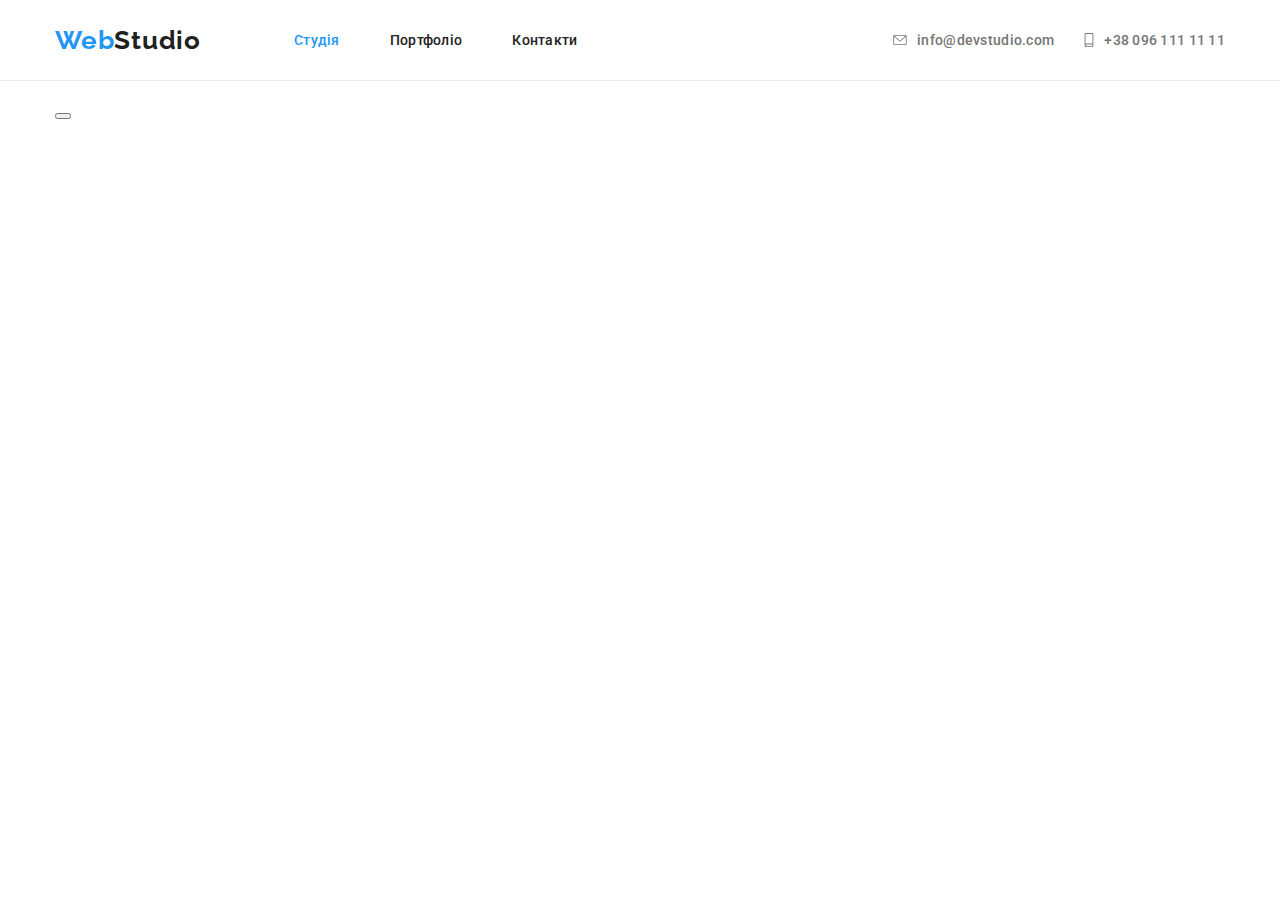
==== index.html @ 8b638453 "add styles for header" ====
<!DOCTYPE html>
<html lang="uk">
  <head>
    <meta charset="UTF-8" />
    <meta http-equiv="X-UA-Compatible" content="IE=edge" />
    <meta name="viewport" content="width=device-width, initial-scale=1.0" />
    <title>WebStudio</title>
    <link rel="preconnect" href="https://fonts.googleapis.com" />
    <link rel="preconnect" href="https://fonts.gstatic.com" crossorigin />
    <link
      href="https://fonts.googleapis.com/css2?family=Raleway:wght@700&family=Roboto:wght@400;500;700;900&display=swap"
      rel="stylesheet"
    />
    <link
      rel="stylesheet"
      href="https://cdn.jsdelivr.net/npm/modern-normalize@1.1.0/modern-normalize.min.css"
    />
    <link rel="stylesheet" href="./css/main.min.css" />
  </head>
  <body>
    <!-- HEADER -->
    <header class="page-header">
      <div class="container page-header-container">
        <nav class="navigation">
          <a href="./index.html" class="logo link">Web<span class="logo-right">Studio</span></a>

          <ul class="menu list">
            <li class="menu-item">
              <a href="./index.html" class="menu-link link current">Студія</a>
            </li>
            <li class="menu-item">
              <a href="./portfolio.html" class="menu-link link">Портфоліо</a>
            </li>
            <li class="menu-item"><a href="#" class="menu-link link">Контакти</a></li>
          </ul>
        </nav>

        <button class="burger-btn">
          <svg class="burger-btn-icon" width="40" height="40">
            <use href="./images/sprite.svg#burger"></use>
          </svg>
        </button>

        <ul class="contact-list list">
          <li class="contact-list-item">
            <a class="contact-list-link link" href="mailto:info@devstudio.com">
              <svg class="contact-list-icon" width="14" height="10">
                <use href="./images/sprite.svg#icon-envelope"></use>
              </svg>
              info@devstudio.com
            </a>
          </li>
          <li class="contact-list-item">
            <a class="contact-list-link link" href="tel:+380961111111">
              <svg class="contact-list-icon" width="10" height="14">
                <use href="./images/sprite.svg#icon-smartphone"></use>
              </svg>
              +38 096 111 11 11
            </a>
          </li>
        </ul>
      </div>

      <!-- MOBILE MENU -->
      <!-- <div class="mobile-menu" data-menu>
        <div class="container">
          <button class="mobile-menu__close-btn" data-menu-close>
            <svg width="40" height="40">
              <use href="./images/sprite.svg#close"></use>
            </svg>
          </button>
          <ul class="mobile-menu-list">
            <li class="mobile-menu-list__item">
              <a class="mobile-menu-list__link" href="./index.html" class="menu-link">Студія</a>
            </li>
            <li class="mobile-menu-list__item">
              <a class="mobile-menu-list__link" href="./portfolio.html" class="menu-link"
                >Портфоліо</a
              >
            </li>
            <li class="mobile-menu-list__item">
              <a class="mobile-menu-list__link" href="#" class="menu-link">Контакти</a>
            </li>
          </ul>
          <ul class="mobile-contact-list">
            <li class="mobile-contact-list__item">
              <a class="mobile-contact-list__link" href="tel:+380961111111">+38 096 111 11 11</a>
            </li>
            <li class="mobile-contact-list__item">
              <a class="mobile-contact-list__link" href="mailto:info@devstudio.com"
                >info@devstudio.com</a
              >
            </li>
          </ul>
          <ul class="mobile-social-list">
            <li class="mobile-social-list__item">
              <a class="mobile-social-list__link" href="#">Instagram</a>
            </li>
            <li class="mobile-social-list__item">
              <a class="mobile-social-list__link" href="#">Twitter</a>
            </li>
            <li class="mobile-social-list__item">
              <a class="mobile-social-list__link" href="#">Facebook</a>
            </li>
            <li class="mobile-social-list__item">
              <a class="mobile-social-list__link" href="#">LinkedIn</a>
            </li>
          </ul>
        </div>
      </div> -->
    </header>

    <!-- HERO -->
    <section>
      <div class="container">
        <h1></h1>
        <button type="button"></button>
      </div>
    </section>

    <script src="./js/mobile-menu.js"></script>
  </body>
</html>
---- css/main.min.css ----
:root{accent-color:#2196f3}body{font-family:"Roboto",sans-serif}.list{list-style:none;padding-left:0;margin-top:0;margin-bottom:0}.link{display:block;text-decoration:none}button{cursor:pointer}.container{padding-left:15px;padding-right:15px}@media screen and (min-width: 480px){.container{width:480px;margin-left:auto;margin-right:auto}}@media screen and (min-width: 768px){.container{width:768px}}@media screen and (min-width: 1200px){.container{width:1200px}}.page-header{padding-top:10px;padding-bottom:10px;border-bottom:1px solid #ececec}@media screen and (min-width: 768px){.page-header{padding-top:0;padding-bottom:0}}.page-header-container{display:flex;align-items:center}@media screen and (min-width: 768px){.navigation{display:flex;align-items:center}}.logo{font-family:"Raleway",sans-serif;font-weight:700;font-size:24px;line-height:1.1666666667;letter-spacing:.03em;color:#2196f3}@media screen and (min-width: 768px){.logo{margin-right:87px}}@media screen and (min-width: 1200px){.logo{font-size:26px;line-height:1.1923076923;margin-right:93px}}.logo-right{color:#212121}.menu{display:none}@media screen and (min-width: 768px){.menu{display:flex}}.menu-item:not(:last-child){margin-right:50px}.menu-link{font-family:"Roboto",sans-serif;font-weight:500;font-size:14px;line-height:1.1428571429;letter-spacing:.02em;color:#212121;display:block;padding-top:32px;padding-bottom:32px}.menu-link:hover,.menu-link:focus{color:#2196f3}.link.current{color:#2196f3}.burger-btn{background-color:rgba(0,0,0,0);border:none;padding:0;margin-left:auto}@media screen and (min-width: 768px){.burger-btn{display:none}}.burger-btn-icon{display:block}.contact-list{display:none}@media screen and (min-width: 768px){.contact-list{display:block;margin-left:auto}}@media screen and (min-width: 1200px){.contact-list{display:flex;align-items:center}}.contact-list-item:not(:last-child){margin-bottom:10px}@media screen and (min-width: 1200px){.contact-list-item:not(:last-child){margin-bottom:0;margin-right:30px}}.contact-list-link{font-family:"Roboto",sans-serif;font-weight:500;font-size:12px;line-height:1.1666666667;letter-spacing:.02em;color:#757575;display:flex;align-items:center}@media screen and (min-width: 1200px){.contact-list-link{font-size:14px;line-height:1.1428571429}}.contact-list-link:hover,.contact-list-link:focus{color:#2196f3}.contact-list-icon{margin-right:8px;fill:#757575}@media screen and (min-width: 1200px){.contact-list-icon{margin-right:10px}}.contact-list-link:hover .contact-list-icon,.contact-list-link:focus .contact-list-icon{fill:#2196f3}/*# sourceMappingURL=main.min.css.map */
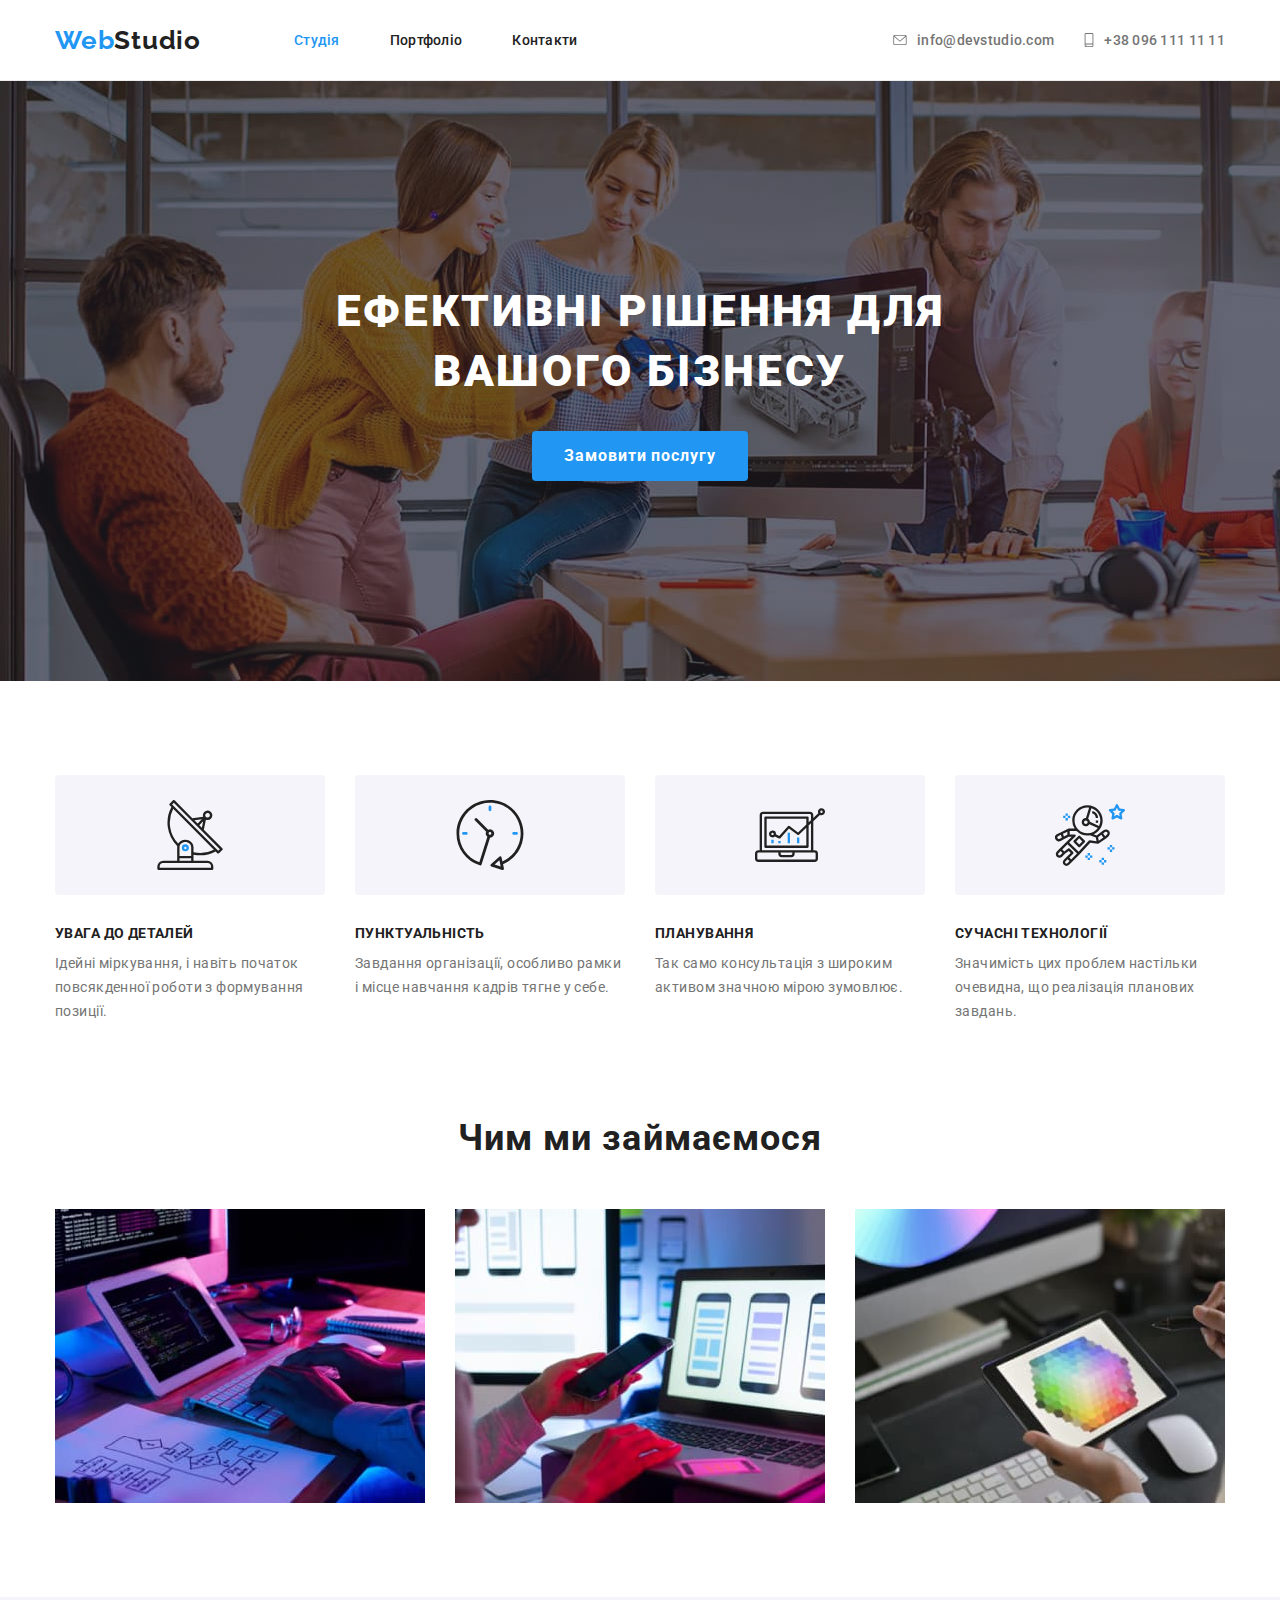
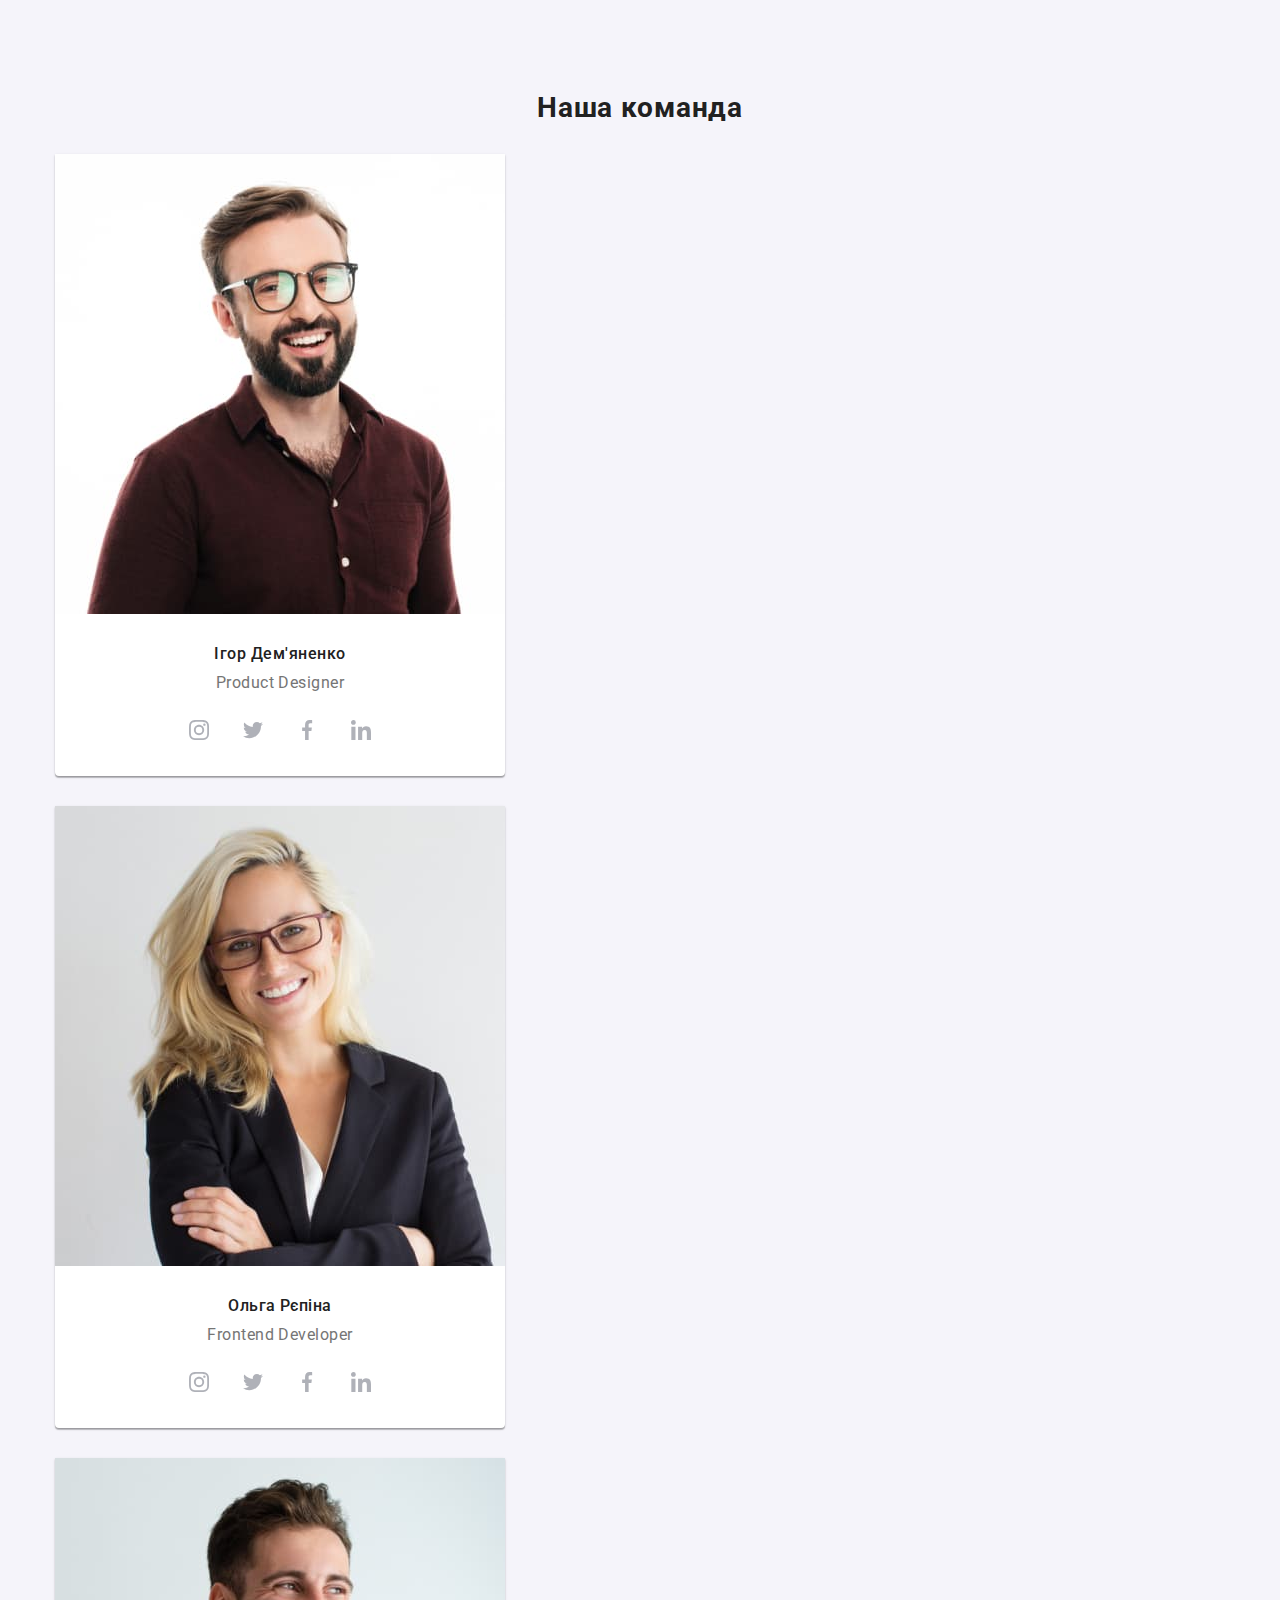
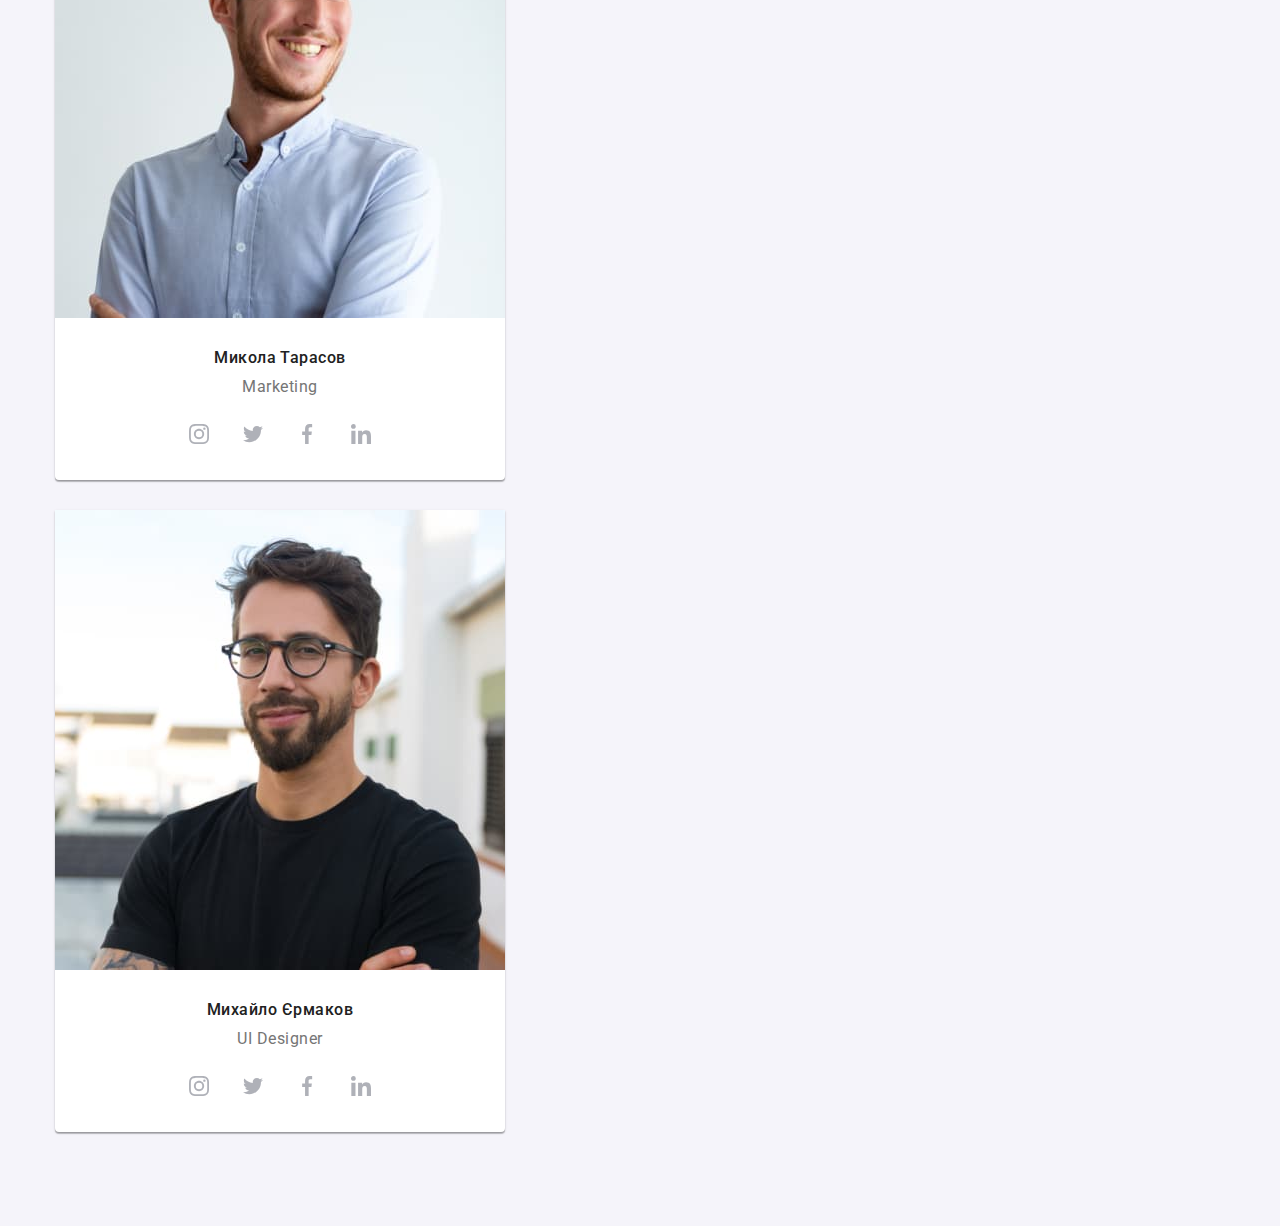
==== commit 540f5275: "add 3 sections" ====
--- a/index.html
+++ b/index.html
@@ -111,10 +111,254 @@
     </header>
 
     <!-- HERO -->
-    <section>
+    <section class="hero">
+      <div class="container hero-container">
+        <h1 class="hero-title">Ефективні рішення для вашого бізнесу</h1>
+        <button type="button" class="hero-button">Замовити послугу</button>
+      </div>
+    </section>
+
+    <!-- FEATURES -->
+    <section class="features section">
       <div class="container">
-        <h1></h1>
-        <button type="button"></button>
+        <h2 hidden>Особливості</h2>
+        <ul class="features-list list">
+          <li class="features-item">
+            <div class="features-pic">
+              <svg class="features-icon" width="70" height="70">
+                <use href="./images/sprite.svg#antenna"></use>
+              </svg>
+            </div>
+            <h3 class="features-list-title">УВАГА ДО ДЕТАЛЕЙ</h3>
+            <p class="features-list-text">
+              Ідейні міркування, і навіть початок повсякденної роботи з формування позиції.
+            </p>
+          </li>
+          <li class="features-item">
+            <div class="features-pic">
+              <svg class="features-icon" width="70" height="70">
+                <use href="./images/sprite.svg#clock"></use>
+              </svg>
+            </div>
+            <h3 class="features-list-title">ПУНКТУАЛЬНІСТЬ</h3>
+            <p class="features-list-text">
+              Завдання організації, особливо рамки і місце навчання кадрів тягне у себе.
+            </p>
+          </li>
+          <li class="features-item">
+            <div class="features-pic">
+              <svg class="features-icon" width="70" height="70">
+                <use href="./images/sprite.svg#diagram"></use>
+              </svg>
+            </div>
+            <h3 class="features-list-title">ПЛАНУВАННЯ</h3>
+            <p class="features-list-text">
+              Так само консультація з широким активом значною мірою зумовлює.
+            </p>
+          </li>
+          <li class="features-item">
+            <div class="features-pic">
+              <svg class="features-icon" width="70" height="70">
+                <use href="./images/sprite.svg#astronaut"></use>
+              </svg>
+            </div>
+            <h3 class="features-list-title">СУЧАСНІ ТЕХНОЛОГІЇ</h3>
+            <p class="features-list-text">
+              Значимість цих проблем настільки очевидна, що реалізація планових завдань.
+            </p>
+          </li>
+        </ul>
+      </div>
+    </section>
+
+    <!-- WORKS -->
+    <section class="works section">
+      <div class="container">
+        <h2 class="works-title">Чим ми займаємося</h2>
+        <ul class="works-list list">
+          <li class="works-item">
+            <img src="./images/works/works-1-desktop.jpg" alt="людина пише код" />
+          </li>
+          <li class="works-item">
+            <img src="./images/works/works-2-desktop.jpg" alt="людина працює з телефоном" />
+          </li>
+          <li class="works-item">
+            <img src="./images/works/works-3-desktop.jpg" alt="людина працює за планшетом" />
+          </li>
+        </ul>
+      </div>
+    </section>
+
+    <!-- TEAM -->
+    <section class="team section">
+      <div class="container">
+        <h2 class="team-title">Наша команда</h2>
+        <ul class="team-list list">
+          <li class="team-item">
+            <img
+              src="./images/team/mobile/worker-1.jpg"
+              alt="член команди Ігор Дем'яненко"
+              class="team-img"
+            />
+            <div class="team-info">
+              <h3 class="team-name">Ігор Дем'яненко</h3>
+              <p class="team-job">Product Designer</p>
+              <ul class="social-list list">
+                <li class="social-item" aria-label="посилання на Instagram">
+                  <a href="#" class="social-link">
+                    <svg class="social-icon" width="20" height="20">
+                      <use href="./images/sprite.svg#instagram"></use>
+                    </svg>
+                  </a>
+                </li>
+                <li class="social-item" aria-label="посилання на Twitter">
+                  <a href="#" class="social-link">
+                    <svg class="social-icon" width="20" height="20">
+                      <use href="./images/sprite.svg#twitter"></use>
+                    </svg>
+                  </a>
+                </li>
+                <li class="social-item" aria-label="посилання на Facebook">
+                  <a href="#" class="social-link">
+                    <svg class="social-icon" width="20" height="20">
+                      <use href="./images/sprite.svg#facebook"></use>
+                    </svg>
+                  </a>
+                </li>
+                <li class="social-item" aria-label="посилання на LinkedIn">
+                  <a href="#" class="social-link">
+                    <svg class="social-icon" width="20" height="20">
+                      <use href="./images/sprite.svg#linkedin"></use>
+                    </svg>
+                  </a>
+                </li>
+              </ul>
+            </div>
+          </li>
+          <li class="team-item">
+            <img
+              src="./images/team/mobile/worker-2.jpg"
+              alt="член команди Ольга Рєпіна"
+              class="team-img"
+            />
+            <div class="team-info">
+              <h3 class="team-name">Ольга Рєпіна</h3>
+              <p class="team-job">Frontend Developer</p>
+              <ul class="social-list list">
+                <li class="social-item" aria-label="посилання на Instagram">
+                  <a href="#" class="social-link">
+                    <svg class="social-icon" width="20" height="20">
+                      <use href="./images/sprite.svg#instagram"></use>
+                    </svg>
+                  </a>
+                </li>
+                <li class="social-item" aria-label="посилання на Twitter">
+                  <a href="#" class="social-link">
+                    <svg class="social-icon" width="20" height="20">
+                      <use href="./images/sprite.svg#twitter"></use>
+                    </svg>
+                  </a>
+                </li>
+                <li class="social-item" aria-label="посилання на Facebook">
+                  <a href="#" class="social-link">
+                    <svg class="social-icon" width="20" height="20">
+                      <use href="./images/sprite.svg#facebook"></use>
+                    </svg>
+                  </a>
+                </li>
+                <li class="social-item" aria-label="посилання на LinkedIn">
+                  <a href="#" class="social-link">
+                    <svg class="social-icon" width="20" height="20">
+                      <use href="./images/sprite.svg#linkedin"></use>
+                    </svg>
+                  </a>
+                </li>
+              </ul>
+            </div>
+          </li>
+          <li class="team-item">
+            <img
+              src="./images/team/mobile/worker-3.jpg"
+              alt="член команди Микола Тарасов"
+              class="team-img"
+            />
+            <div class="team-info">
+              <h3 class="team-name">Микола Тарасов</h3>
+              <p class="team-job">Marketing</p>
+              <ul class="social-list list">
+                <li class="social-item" aria-label="посилання на Instagram">
+                  <a href="#" class="social-link">
+                    <svg class="social-icon" width="20" height="20">
+                      <use href="./images/sprite.svg#instagram"></use>
+                    </svg>
+                  </a>
+                </li>
+                <li class="social-item" aria-label="посилання на Twitter">
+                  <a href="#" class="social-link">
+                    <svg class="social-icon" width="20" height="20">
+                      <use href="./images/sprite.svg#twitter"></use>
+                    </svg>
+                  </a>
+                </li>
+                <li class="social-item" aria-label="посилання на Facebook">
+                  <a href="#" class="social-link">
+                    <svg class="social-icon" width="20" height="20">
+                      <use href="./images/sprite.svg#facebook"></use>
+                    </svg>
+                  </a>
+                </li>
+                <li class="social-item" aria-label="посилання на LinkedIn">
+                  <a href="#" class="social-link">
+                    <svg class="social-icon" width="20" height="20">
+                      <use href="./images/sprite.svg#linkedin"></use>
+                    </svg>
+                  </a>
+                </li>
+              </ul>
+            </div>
+          </li>
+          <li class="team-item">
+            <img
+              src="./images/team/mobile/worker-4.jpg"
+              alt="член команди Михайло Єрмаков"
+              class="team-img"
+            />
+            <div class="team-info">
+              <h3 class="team-name">Михайло Єрмаков</h3>
+              <p class="team-job">UI Designer</p>
+              <ul class="social-list list">
+                <li class="social-item" aria-label="посилання на Instagram">
+                  <a href="#" class="social-link">
+                    <svg class="social-icon" width="20" height="20">
+                      <use href="./images/sprite.svg#instagram"></use>
+                    </svg>
+                  </a>
+                </li>
+                <li class="social-item" aria-label="посилання на Twitter">
+                  <a href="#" class="social-link">
+                    <svg class="social-icon" width="20" height="20">
+                      <use href="./images/sprite.svg#twitter"></use>
+                    </svg>
+                  </a>
+                </li>
+                <li class="social-item" aria-label="посилання на Facebook">
+                  <a href="#" class="social-link">
+                    <svg class="social-icon" width="20" height="20">
+                      <use href="./images/sprite.svg#facebook"></use>
+                    </svg>
+                  </a>
+                </li>
+                <li class="social-item" aria-label="посилання на LinkedIn">
+                  <a href="#" class="social-link">
+                    <svg class="social-icon" width="20" height="20">
+                      <use href="./images/sprite.svg#linkedin"></use>
+                    </svg>
+                  </a>
+                </li>
+              </ul>
+            </div>
+          </li>
+        </ul>
       </div>
     </section>
 
--- a/css/main.min.css
+++ b/css/main.min.css
@@ -1 +1 @@
-:root{accent-color:#2196f3}body{font-family:"Roboto",sans-serif}.list{list-style:none;padding-left:0;margin-top:0;margin-bottom:0}.link{display:block;text-decoration:none}button{cursor:pointer}.container{padding-left:15px;padding-right:15px}@media screen and (min-width: 480px){.container{width:480px;margin-left:auto;margin-right:auto}}@media screen and (min-width: 768px){.container{width:768px}}@media screen and (min-width: 1200px){.container{width:1200px}}.page-header{padding-top:10px;padding-bottom:10px;border-bottom:1px solid #ececec}@media screen and (min-width: 768px){.page-header{padding-top:0;padding-bottom:0}}.page-header-container{display:flex;align-items:center}@media screen and (min-width: 768px){.navigation{display:flex;align-items:center}}.logo{font-family:"Raleway",sans-serif;font-weight:700;font-size:24px;line-height:1.1666666667;letter-spacing:.03em;color:#2196f3}@media screen and (min-width: 768px){.logo{margin-right:87px}}@media screen and (min-width: 1200px){.logo{font-size:26px;line-height:1.1923076923;margin-right:93px}}.logo-right{color:#212121}.menu{display:none}@media screen and (min-width: 768px){.menu{display:flex}}.menu-item:not(:last-child){margin-right:50px}.menu-link{font-family:"Roboto",sans-serif;font-weight:500;font-size:14px;line-height:1.1428571429;letter-spacing:.02em;color:#212121;display:block;padding-top:32px;padding-bottom:32px}.menu-link:hover,.menu-link:focus{color:#2196f3}.link.current{color:#2196f3}.burger-btn{background-color:rgba(0,0,0,0);border:none;padding:0;margin-left:auto}@media screen and (min-width: 768px){.burger-btn{display:none}}.burger-btn-icon{display:block}.contact-list{display:none}@media screen and (min-width: 768px){.contact-list{display:block;margin-left:auto}}@media screen and (min-width: 1200px){.contact-list{display:flex;align-items:center}}.contact-list-item:not(:last-child){margin-bottom:10px}@media screen and (min-width: 1200px){.contact-list-item:not(:last-child){margin-bottom:0;margin-right:30px}}.contact-list-link{font-family:"Roboto",sans-serif;font-weight:500;font-size:12px;line-height:1.1666666667;letter-spacing:.02em;color:#757575;display:flex;align-items:center}@media screen and (min-width: 1200px){.contact-list-link{font-size:14px;line-height:1.1428571429}}.contact-list-link:hover,.contact-list-link:focus{color:#2196f3}.contact-list-icon{margin-right:8px;fill:#757575}@media screen and (min-width: 1200px){.contact-list-icon{margin-right:10px}}.contact-list-link:hover .contact-list-icon,.contact-list-link:focus .contact-list-icon{fill:#2196f3}/*# sourceMappingURL=main.min.css.map */+:root{accent-color:#2196f3}body{font-family:"Roboto",sans-serif}h1,h2,h3,h4,p{margin-top:0;margin-bottom:0}img{display:block;width:100%;height:auto}.section{padding-top:60px;padding-bottom:60px}@media screen and (min-width: 1200px){.section{padding-top:94px;padding-bottom:94px}}.list{list-style:none;padding-left:0;margin-top:0;margin-bottom:0}.link{display:block;text-decoration:none}button{cursor:pointer}.container{padding-left:15px;padding-right:15px}@media screen and (min-width: 480px){.container{width:480px;margin-left:auto;margin-right:auto}}@media screen and (min-width: 768px){.container{width:768px}}@media screen and (min-width: 1200px){.container{width:1200px}}.page-header{padding-top:10px;padding-bottom:10px;border-bottom:1px solid #ececec}@media screen and (min-width: 768px){.page-header{padding-top:0;padding-bottom:0}}.page-header-container{display:flex;align-items:center}@media screen and (min-width: 768px){.navigation{display:flex;align-items:center}}.logo{font-family:"Raleway",sans-serif;font-weight:700;font-size:24px;line-height:1.1666666667;letter-spacing:.03em;color:#2196f3}@media screen and (min-width: 768px){.logo{margin-right:87px}}@media screen and (min-width: 1200px){.logo{font-size:26px;line-height:1.1923076923;margin-right:93px}}.logo-right{color:#212121}.menu{display:none}@media screen and (min-width: 768px){.menu{display:flex}}.menu-item:not(:last-child){margin-right:50px}.menu-link{font-family:"Roboto",sans-serif;font-weight:500;font-size:14px;line-height:1.1428571429;letter-spacing:.02em;color:#212121;display:block;padding-top:32px;padding-bottom:32px}.menu-link:hover,.menu-link:focus{color:#2196f3}.link.current{color:#2196f3}.burger-btn{background-color:rgba(0,0,0,0);border:none;padding:0;margin-left:auto}@media screen and (min-width: 768px){.burger-btn{display:none}}.burger-btn-icon{display:block}.contact-list{display:none}@media screen and (min-width: 768px){.contact-list{display:block;margin-left:auto}}@media screen and (min-width: 1200px){.contact-list{display:flex;align-items:center}}.contact-list-item:not(:last-child){margin-bottom:10px}@media screen and (min-width: 1200px){.contact-list-item:not(:last-child){margin-bottom:0;margin-right:30px}}.contact-list-link{font-family:"Roboto",sans-serif;font-weight:500;font-size:12px;line-height:1.1666666667;letter-spacing:.02em;color:#757575;display:flex;align-items:center}@media screen and (min-width: 1200px){.contact-list-link{font-size:14px;line-height:1.1428571429}}.contact-list-link:hover,.contact-list-link:focus{color:#2196f3}.contact-list-icon{margin-right:8px;fill:#757575}@media screen and (min-width: 1200px){.contact-list-icon{margin-right:10px}}.contact-list-link:hover .contact-list-icon,.contact-list-link:focus .contact-list-icon{fill:#2196f3}.hero{padding-top:118px;padding-bottom:118px;background-color:#212121;background-image:linear-gradient(rgba(47, 48, 58, 0.4), rgba(47, 48, 58, 0.4)),url("../images/hero/hero-overlay-mobile.jpg");background-repeat:no-repeat;background-size:cover}@media screen and (min-width: 768px){.hero{background-image:linear-gradient(rgba(47, 48, 58, 0.4), rgba(47, 48, 58, 0.4)),url("../images/hero/hero-overlay-tablet.jpg")}}@media screen and (min-width: 1200px){.hero{padding-top:200px;padding-bottom:200px;background-image:linear-gradient(rgba(47, 48, 58, 0.4), rgba(47, 48, 58, 0.4)),url("../images/hero/hero-overlay-desktop.jpg")}}.hero-container{display:flex;flex-direction:column;align-items:center}.hero-title{font-family:"Roboto",sans-serif;font-weight:900;font-size:26px;line-height:1.6153846154;text-align:center;letter-spacing:.06em;text-transform:uppercase;color:#fff;max-width:360px;margin-bottom:30px}@media screen and (min-width: 1200px){.hero-title{font-size:44px;line-height:1.3636363636;max-width:696px}}.hero-button{font-family:"Roboto",sans-serif;font-weight:700;font-size:16px;line-height:1.875;letter-spacing:.06em;color:#fff;min-width:200px;background-color:#2196f3;padding:10px 24px;border:none;border-radius:4px}@media screen and (min-width: 1200px){.hero-button{min-width:216px;padding:10px 32px}}.hero-button:hover,.hero-button:focus{background-color:#188ce8}@media screen and (min-width: 1200px){.features{padding-bottom:47px}}.features-list{display:flex;flex-wrap:wrap}.features-item{max-width:450px}@media screen and (min-width: 768px){.features-item{width:354px}}@media screen and (min-width: 1200px){.features-item{width:270px}}.features-item:not(:last-child){margin-bottom:30px}@media screen and (min-width: 768px){.features-item:not(:last-child){margin-bottom:0}}@media screen and (min-width: 1200px){.features-item:not(:last-child){margin-right:30px}}@media screen and (min-width: 768px)and (max-width: 1199px){.features-item:nth-child(2n+1){margin-right:30px}}@media screen and (min-width: 768px)and (max-width: 1199px){.features-item:nth-child(-n+2){margin-bottom:30px}}.features-pic{height:120px;background-color:#f5f4fa;display:flex;align-items:center;justify-content:center;margin-bottom:30px;border-radius:4px}.features-list-title{font-family:"Roboto",sans-serif;font-weight:700;font-size:14px;line-height:1.1428571429;text-align:center;letter-spacing:.03em;text-transform:uppercase;color:#212121;margin-bottom:10px}@media screen and (min-width: 1200px){.features-list-title{text-align:start}}.features-list-text{font-family:"Roboto",sans-serif;font-weight:400;font-size:14px;line-height:1.7142857143;letter-spacing:.03em;color:#757575}.works{padding-top:47px}@media screen and (max-width: 1199px){.works{display:none}}.works-title{font-family:"Roboto",sans-serif;font-weight:700;font-size:36px;line-height:1.1666666667;text-align:center;letter-spacing:.03em;color:#212121;margin-bottom:50px}.works-list{display:flex}.works-item{width:370px}.works-item:not(:last-child){margin-right:30px}.team{background-color:#f5f4fa}.team-title{margin-bottom:30px;font-family:"Roboto",sans-serif;font-weight:700;font-size:28px;line-height:1.1785714286;text-align:center;letter-spacing:.03em;color:#212121}.team-item{max-width:450px;background-color:#fff;box-shadow:0px 1px 3px rgba(0,0,0,.12),0px 1px 1px rgba(0,0,0,.14),0px 2px 1px rgba(0,0,0,.2);border-radius:0px 0px 4px 4px}.team-item:not(:last-child){margin-bottom:30px}.team-info{padding:30px 10px 24px 10px}.team-name{margin-bottom:10px;font-family:"Roboto",sans-serif;font-weight:500;font-size:16px;line-height:1.1875;text-align:center;letter-spacing:.03em;color:#212121}.team-job{margin-bottom:16px;font-family:"Roboto",sans-serif;font-weight:400;font-size:16px;line-height:1.1875;text-align:center;letter-spacing:.03em;color:#757575}.social-list{display:flex;justify-content:center}.social-item:not(:last-child){margin-right:10px}.social-link{display:flex;justify-content:center;align-items:center;width:44px;height:44px;border-radius:50%}.social-link:hover,.social-link:focus{background-color:#2196f3}.social-icon{fill:#afb1b8}.social-link:hover .social-icon,.social-link:focus .social-icon{fill:#fff}/*# sourceMappingURL=main.min.css.map */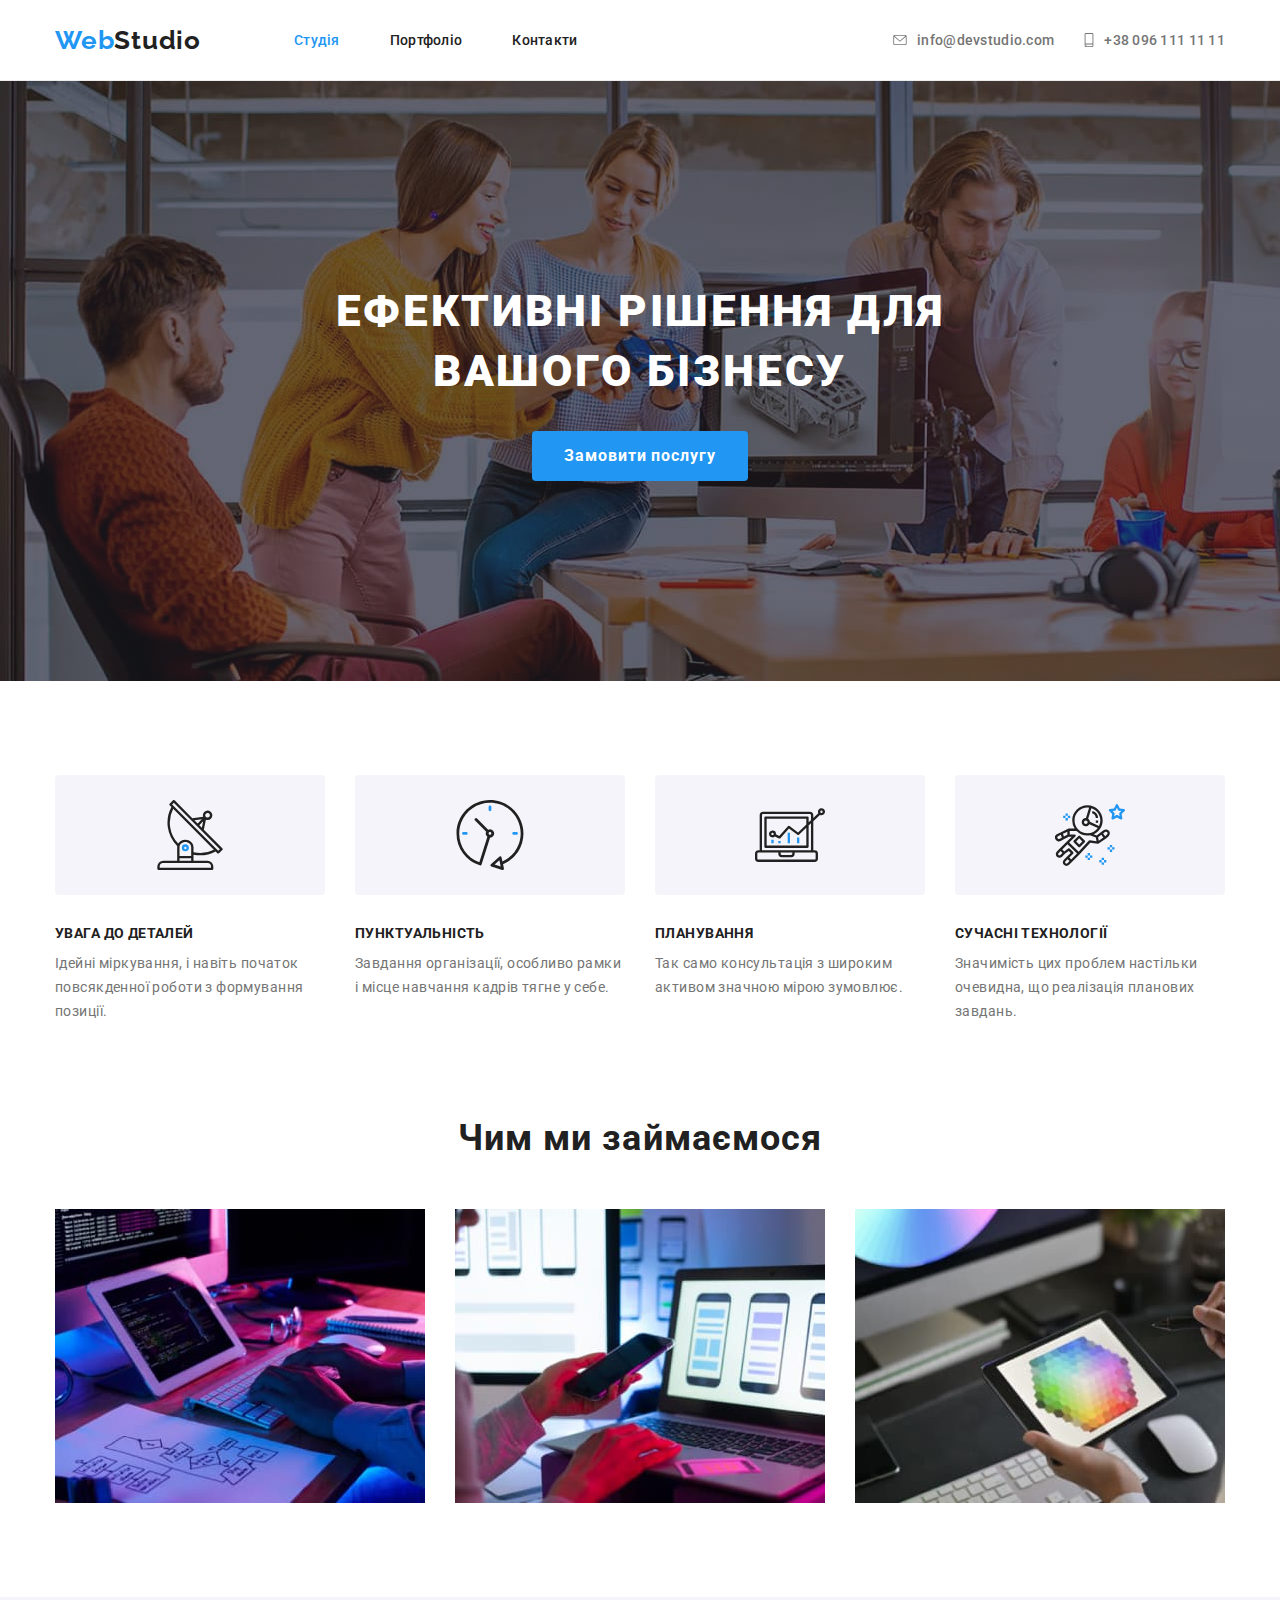
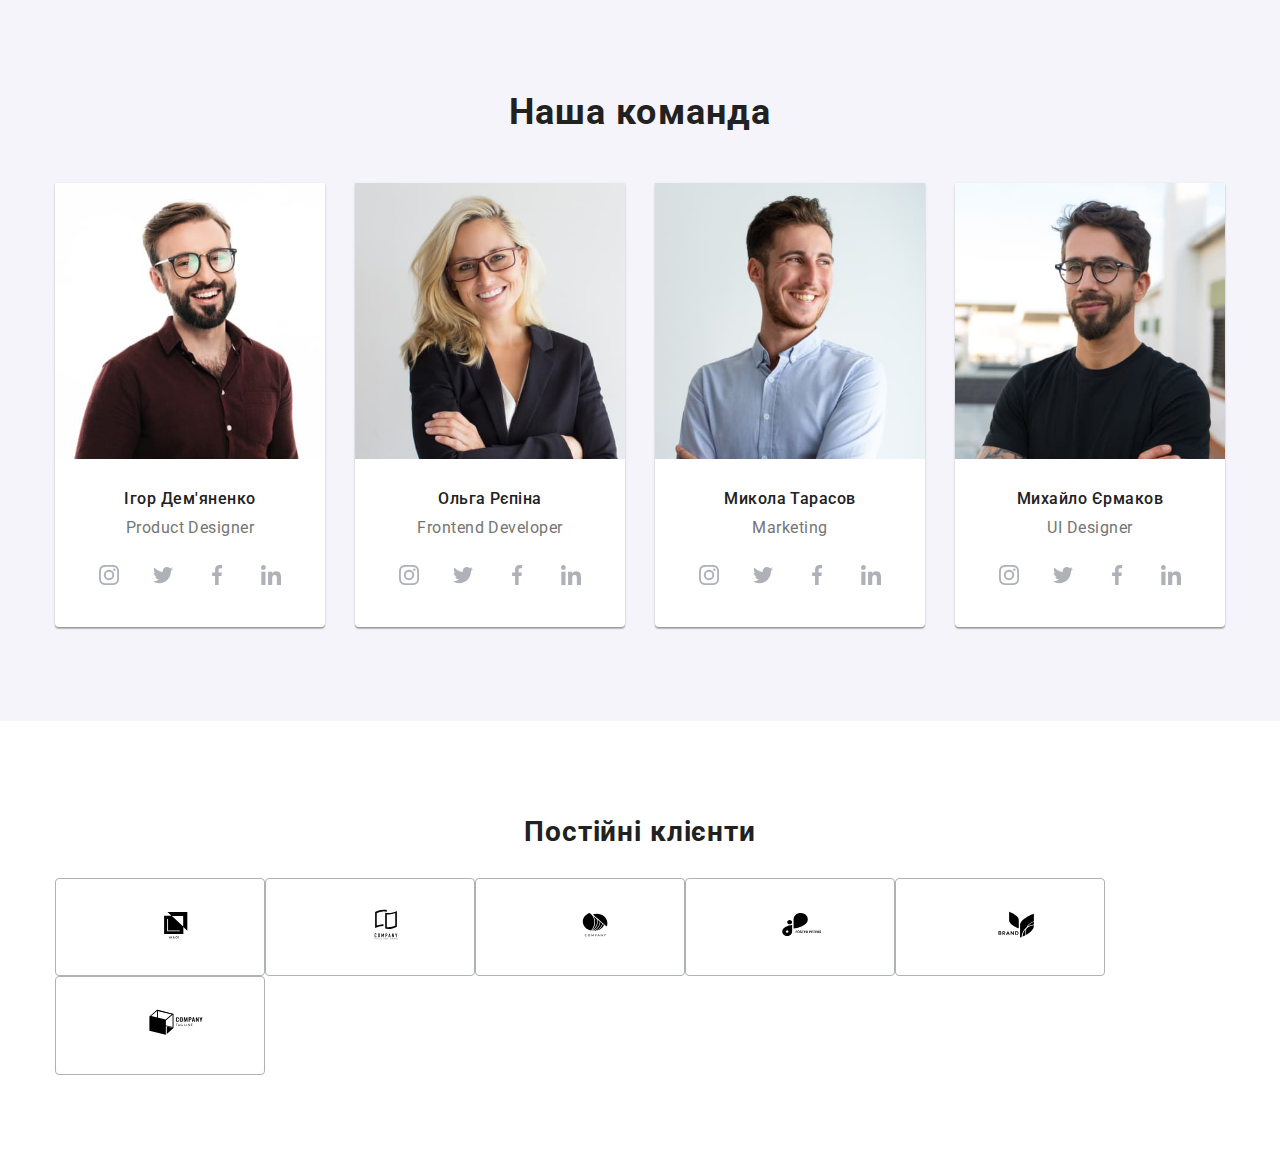
==== commit 0d642548: "add 1 section" ====
--- a/index.html
+++ b/index.html
@@ -362,6 +362,57 @@
       </div>
     </section>
 
+    <!-- CLIENTS -->
+    <section class="clients section">
+      <div class="container">
+        <h2 class="clients-title">Постійні клієнти</h2>
+        <ul class="clients-list list">
+          <li class="clients-item">
+            <a href="#" class="clients-link">
+              <svg class="clients-icon">
+                <use href="./images/sprite.svg#client-1"></use>
+              </svg>
+            </a>
+          </li>
+          <li class="clients-item">
+            <a href="#" class="clients-link">
+              <svg class="clients-icon">
+                <use href="./images/sprite.svg#client-2"></use>
+              </svg>
+            </a>
+          </li>
+          <li class="clients-item">
+            <a href="#" class="clients-link">
+              <svg class="clients-icon">
+                <use href="./images/sprite.svg#client-3"></use>
+              </svg>
+            </a>
+          </li>
+          <li class="clients-item">
+            <a href="#" class="clients-link">
+              <svg class="clients-icon">
+                <use href="./images/sprite.svg#client-4"></use>
+              </svg>
+            </a>
+          </li>
+          <li class="clients-item">
+            <a href="#" class="clients-link">
+              <svg class="clients-icon">
+                <use href="./images/sprite.svg#client-5"></use>
+              </svg>
+            </a>
+          </li>
+          <li class="clients-item">
+            <a href="#" class="clients-link">
+              <svg class="clients-icon">
+                <use href="./images/sprite.svg#client-6"></use>
+              </svg>
+            </a>
+          </li>
+        </ul>
+      </div>
+    </section>
+
     <script src="./js/mobile-menu.js"></script>
   </body>
 </html>
--- a/css/main.min.css
+++ b/css/main.min.css
@@ -1 +1 @@
-:root{accent-color:#2196f3}body{font-family:"Roboto",sans-serif}h1,h2,h3,h4,p{margin-top:0;margin-bottom:0}img{display:block;width:100%;height:auto}.section{padding-top:60px;padding-bottom:60px}@media screen and (min-width: 1200px){.section{padding-top:94px;padding-bottom:94px}}.list{list-style:none;padding-left:0;margin-top:0;margin-bottom:0}.link{display:block;text-decoration:none}button{cursor:pointer}.container{padding-left:15px;padding-right:15px}@media screen and (min-width: 480px){.container{width:480px;margin-left:auto;margin-right:auto}}@media screen and (min-width: 768px){.container{width:768px}}@media screen and (min-width: 1200px){.container{width:1200px}}.page-header{padding-top:10px;padding-bottom:10px;border-bottom:1px solid #ececec}@media screen and (min-width: 768px){.page-header{padding-top:0;padding-bottom:0}}.page-header-container{display:flex;align-items:center}@media screen and (min-width: 768px){.navigation{display:flex;align-items:center}}.logo{font-family:"Raleway",sans-serif;font-weight:700;font-size:24px;line-height:1.1666666667;letter-spacing:.03em;color:#2196f3}@media screen and (min-width: 768px){.logo{margin-right:87px}}@media screen and (min-width: 1200px){.logo{font-size:26px;line-height:1.1923076923;margin-right:93px}}.logo-right{color:#212121}.menu{display:none}@media screen and (min-width: 768px){.menu{display:flex}}.menu-item:not(:last-child){margin-right:50px}.menu-link{font-family:"Roboto",sans-serif;font-weight:500;font-size:14px;line-height:1.1428571429;letter-spacing:.02em;color:#212121;display:block;padding-top:32px;padding-bottom:32px}.menu-link:hover,.menu-link:focus{color:#2196f3}.link.current{color:#2196f3}.burger-btn{background-color:rgba(0,0,0,0);border:none;padding:0;margin-left:auto}@media screen and (min-width: 768px){.burger-btn{display:none}}.burger-btn-icon{display:block}.contact-list{display:none}@media screen and (min-width: 768px){.contact-list{display:block;margin-left:auto}}@media screen and (min-width: 1200px){.contact-list{display:flex;align-items:center}}.contact-list-item:not(:last-child){margin-bottom:10px}@media screen and (min-width: 1200px){.contact-list-item:not(:last-child){margin-bottom:0;margin-right:30px}}.contact-list-link{font-family:"Roboto",sans-serif;font-weight:500;font-size:12px;line-height:1.1666666667;letter-spacing:.02em;color:#757575;display:flex;align-items:center}@media screen and (min-width: 1200px){.contact-list-link{font-size:14px;line-height:1.1428571429}}.contact-list-link:hover,.contact-list-link:focus{color:#2196f3}.contact-list-icon{margin-right:8px;fill:#757575}@media screen and (min-width: 1200px){.contact-list-icon{margin-right:10px}}.contact-list-link:hover .contact-list-icon,.contact-list-link:focus .contact-list-icon{fill:#2196f3}.hero{padding-top:118px;padding-bottom:118px;background-color:#212121;background-image:linear-gradient(rgba(47, 48, 58, 0.4), rgba(47, 48, 58, 0.4)),url("../images/hero/hero-overlay-mobile.jpg");background-repeat:no-repeat;background-size:cover}@media screen and (min-width: 768px){.hero{background-image:linear-gradient(rgba(47, 48, 58, 0.4), rgba(47, 48, 58, 0.4)),url("../images/hero/hero-overlay-tablet.jpg")}}@media screen and (min-width: 1200px){.hero{padding-top:200px;padding-bottom:200px;background-image:linear-gradient(rgba(47, 48, 58, 0.4), rgba(47, 48, 58, 0.4)),url("../images/hero/hero-overlay-desktop.jpg")}}.hero-container{display:flex;flex-direction:column;align-items:center}.hero-title{font-family:"Roboto",sans-serif;font-weight:900;font-size:26px;line-height:1.6153846154;text-align:center;letter-spacing:.06em;text-transform:uppercase;color:#fff;max-width:360px;margin-bottom:30px}@media screen and (min-width: 1200px){.hero-title{font-size:44px;line-height:1.3636363636;max-width:696px}}.hero-button{font-family:"Roboto",sans-serif;font-weight:700;font-size:16px;line-height:1.875;letter-spacing:.06em;color:#fff;min-width:200px;background-color:#2196f3;padding:10px 24px;border:none;border-radius:4px}@media screen and (min-width: 1200px){.hero-button{min-width:216px;padding:10px 32px}}.hero-button:hover,.hero-button:focus{background-color:#188ce8}@media screen and (min-width: 1200px){.features{padding-bottom:47px}}.features-list{display:flex;flex-wrap:wrap}.features-item{max-width:450px}@media screen and (min-width: 768px){.features-item{width:354px}}@media screen and (min-width: 1200px){.features-item{width:270px}}.features-item:not(:last-child){margin-bottom:30px}@media screen and (min-width: 768px){.features-item:not(:last-child){margin-bottom:0}}@media screen and (min-width: 1200px){.features-item:not(:last-child){margin-right:30px}}@media screen and (min-width: 768px)and (max-width: 1199px){.features-item:nth-child(2n+1){margin-right:30px}}@media screen and (min-width: 768px)and (max-width: 1199px){.features-item:nth-child(-n+2){margin-bottom:30px}}.features-pic{height:120px;background-color:#f5f4fa;display:flex;align-items:center;justify-content:center;margin-bottom:30px;border-radius:4px}.features-list-title{font-family:"Roboto",sans-serif;font-weight:700;font-size:14px;line-height:1.1428571429;text-align:center;letter-spacing:.03em;text-transform:uppercase;color:#212121;margin-bottom:10px}@media screen and (min-width: 1200px){.features-list-title{text-align:start}}.features-list-text{font-family:"Roboto",sans-serif;font-weight:400;font-size:14px;line-height:1.7142857143;letter-spacing:.03em;color:#757575}.works{padding-top:47px}@media screen and (max-width: 1199px){.works{display:none}}.works-title{font-family:"Roboto",sans-serif;font-weight:700;font-size:36px;line-height:1.1666666667;text-align:center;letter-spacing:.03em;color:#212121;margin-bottom:50px}.works-list{display:flex}.works-item{width:370px}.works-item:not(:last-child){margin-right:30px}.team{background-color:#f5f4fa}.team-title{margin-bottom:30px;font-family:"Roboto",sans-serif;font-weight:700;font-size:28px;line-height:1.1785714286;text-align:center;letter-spacing:.03em;color:#212121}.team-item{max-width:450px;background-color:#fff;box-shadow:0px 1px 3px rgba(0,0,0,.12),0px 1px 1px rgba(0,0,0,.14),0px 2px 1px rgba(0,0,0,.2);border-radius:0px 0px 4px 4px}.team-item:not(:last-child){margin-bottom:30px}.team-info{padding:30px 10px 24px 10px}.team-name{margin-bottom:10px;font-family:"Roboto",sans-serif;font-weight:500;font-size:16px;line-height:1.1875;text-align:center;letter-spacing:.03em;color:#212121}.team-job{margin-bottom:16px;font-family:"Roboto",sans-serif;font-weight:400;font-size:16px;line-height:1.1875;text-align:center;letter-spacing:.03em;color:#757575}.social-list{display:flex;justify-content:center}.social-item:not(:last-child){margin-right:10px}.social-link{display:flex;justify-content:center;align-items:center;width:44px;height:44px;border-radius:50%}.social-link:hover,.social-link:focus{background-color:#2196f3}.social-icon{fill:#afb1b8}.social-link:hover .social-icon,.social-link:focus .social-icon{fill:#fff}/*# sourceMappingURL=main.min.css.map */+:root{accent-color:#2196f3}body{font-family:"Roboto",sans-serif}h1,h2,h3,h4,p{margin-top:0;margin-bottom:0}img{display:block;width:100%;height:auto}.section{padding-top:60px;padding-bottom:60px}@media screen and (min-width: 1200px){.section{padding-top:94px;padding-bottom:94px}}.list{list-style:none;padding-left:0;margin-top:0;margin-bottom:0}.link{display:block;text-decoration:none}button{cursor:pointer}.container{padding-left:15px;padding-right:15px}@media screen and (min-width: 480px){.container{width:480px;margin-left:auto;margin-right:auto}}@media screen and (min-width: 768px){.container{width:768px}}@media screen and (min-width: 1200px){.container{width:1200px}}.page-header{padding-top:10px;padding-bottom:10px;border-bottom:1px solid #ececec}@media screen and (min-width: 768px){.page-header{padding-top:0;padding-bottom:0}}.page-header-container{display:flex;align-items:center}@media screen and (min-width: 768px){.navigation{display:flex;align-items:center}}.logo{font-family:"Raleway",sans-serif;font-weight:700;font-size:24px;line-height:1.1666666667;letter-spacing:.03em;color:#2196f3}@media screen and (min-width: 768px){.logo{margin-right:87px}}@media screen and (min-width: 1200px){.logo{font-size:26px;line-height:1.1923076923;margin-right:93px}}.logo-right{color:#212121}.menu{display:none}@media screen and (min-width: 768px){.menu{display:flex}}.menu-item:not(:last-child){margin-right:50px}.menu-link{font-family:"Roboto",sans-serif;font-weight:500;font-size:14px;line-height:1.1428571429;letter-spacing:.02em;color:#212121;display:block;padding-top:32px;padding-bottom:32px}.menu-link:hover,.menu-link:focus{color:#2196f3}.link.current{color:#2196f3}.burger-btn{background-color:rgba(0,0,0,0);border:none;padding:0;margin-left:auto}@media screen and (min-width: 768px){.burger-btn{display:none}}.burger-btn-icon{display:block}.contact-list{display:none}@media screen and (min-width: 768px){.contact-list{display:block;margin-left:auto}}@media screen and (min-width: 1200px){.contact-list{display:flex;align-items:center}}.contact-list-item:not(:last-child){margin-bottom:10px}@media screen and (min-width: 1200px){.contact-list-item:not(:last-child){margin-bottom:0;margin-right:30px}}.contact-list-link{font-family:"Roboto",sans-serif;font-weight:500;font-size:12px;line-height:1.1666666667;letter-spacing:.02em;color:#757575;display:flex;align-items:center}@media screen and (min-width: 1200px){.contact-list-link{font-size:14px;line-height:1.1428571429}}.contact-list-link:hover,.contact-list-link:focus{color:#2196f3}.contact-list-icon{margin-right:8px;fill:#757575}@media screen and (min-width: 1200px){.contact-list-icon{margin-right:10px}}.contact-list-link:hover .contact-list-icon,.contact-list-link:focus .contact-list-icon{fill:#2196f3}.hero{padding-top:118px;padding-bottom:118px;background-color:#212121;background-image:linear-gradient(rgba(47, 48, 58, 0.4), rgba(47, 48, 58, 0.4)),url("../images/hero/hero-overlay-mobile.jpg");background-repeat:no-repeat;background-size:cover}@media screen and (min-width: 768px){.hero{background-image:linear-gradient(rgba(47, 48, 58, 0.4), rgba(47, 48, 58, 0.4)),url("../images/hero/hero-overlay-tablet.jpg")}}@media screen and (min-width: 1200px){.hero{padding-top:200px;padding-bottom:200px;background-image:linear-gradient(rgba(47, 48, 58, 0.4), rgba(47, 48, 58, 0.4)),url("../images/hero/hero-overlay-desktop.jpg")}}.hero-container{display:flex;flex-direction:column;align-items:center}.hero-title{font-family:"Roboto",sans-serif;font-weight:900;font-size:26px;line-height:1.6153846154;text-align:center;letter-spacing:.06em;text-transform:uppercase;color:#fff;max-width:360px;margin-bottom:30px}@media screen and (min-width: 1200px){.hero-title{font-size:44px;line-height:1.3636363636;max-width:696px}}.hero-button{font-family:"Roboto",sans-serif;font-weight:700;font-size:16px;line-height:1.875;letter-spacing:.06em;color:#fff;min-width:200px;background-color:#2196f3;padding:10px 24px;border:none;border-radius:4px}@media screen and (min-width: 1200px){.hero-button{min-width:216px;padding:10px 32px}}.hero-button:hover,.hero-button:focus{background-color:#188ce8}@media screen and (min-width: 1200px){.features{padding-bottom:47px}}.features-list{display:flex;flex-wrap:wrap}.features-item{max-width:450px}@media screen and (min-width: 768px){.features-item{width:354px}}@media screen and (min-width: 1200px){.features-item{width:270px}}.features-item:not(:last-child){margin-bottom:30px}@media screen and (min-width: 768px){.features-item:not(:last-child){margin-bottom:0}}@media screen and (min-width: 1200px){.features-item:not(:last-child){margin-right:30px}}@media screen and (min-width: 768px)and (max-width: 1199px){.features-item:nth-child(2n+1){margin-right:30px}}@media screen and (min-width: 768px)and (max-width: 1199px){.features-item:nth-child(-n+2){margin-bottom:30px}}.features-pic{height:120px;background-color:#f5f4fa;display:flex;align-items:center;justify-content:center;margin-bottom:30px;border-radius:4px}.features-list-title{font-family:"Roboto",sans-serif;font-weight:700;font-size:14px;line-height:1.1428571429;text-align:center;letter-spacing:.03em;text-transform:uppercase;color:#212121;margin-bottom:10px}@media screen and (min-width: 1200px){.features-list-title{text-align:start}}.features-list-text{font-family:"Roboto",sans-serif;font-weight:400;font-size:14px;line-height:1.7142857143;letter-spacing:.03em;color:#757575}.works{padding-top:47px}@media screen and (max-width: 1199px){.works{display:none}}.works-title{font-family:"Roboto",sans-serif;font-weight:700;font-size:36px;line-height:1.1666666667;text-align:center;letter-spacing:.03em;color:#212121;margin-bottom:50px}.works-list{display:flex}.works-item{width:370px}.works-item:not(:last-child){margin-right:30px}.team{background-color:#f5f4fa}.team-title{margin-bottom:30px;font-family:"Roboto",sans-serif;font-weight:700;font-size:28px;line-height:1.1785714286;text-align:center;letter-spacing:.03em;color:#212121}@media screen and (min-width: 1200px){.team-title{font-size:36px;line-height:1.1666666667;margin-bottom:50px}}@media screen and (min-width: 768px){.team-list{display:flex;flex-wrap:wrap}}.team-item{max-width:450px;background-color:#fff;box-shadow:0px 1px 3px rgba(0,0,0,.12),0px 1px 1px rgba(0,0,0,.14),0px 2px 1px rgba(0,0,0,.2);border-radius:0px 0px 4px 4px}@media screen and (min-width: 768px){.team-item{width:354px}}@media screen and (min-width: 1200px){.team-item{width:270px}}.team-item:not(:last-child){margin-bottom:30px}@media screen and (min-width: 768px){.team-item:not(:last-child){margin-bottom:0}}@media screen and (min-width: 1200px){.team-item:not(:last-child){margin-right:30px}}@media screen and (min-width: 768px)and (max-width: 1199px){.team-item:nth-child(2n+1){margin-right:30px}}@media screen and (min-width: 768px)and (max-width: 1199px){.team-item:nth-child(-n+2){margin-bottom:30px}}.team-info{padding:30px 10px 24px 10px}@media screen and (min-width: 1200px){.team-info{padding-bottom:30px}}.team-name{margin-bottom:10px;font-family:"Roboto",sans-serif;font-weight:500;font-size:16px;line-height:1.1875;text-align:center;letter-spacing:.03em;color:#212121}.team-job{margin-bottom:16px;font-family:"Roboto",sans-serif;font-weight:400;font-size:16px;line-height:1.1875;text-align:center;letter-spacing:.03em;color:#757575}.social-list{display:flex;justify-content:center}.social-item:not(:last-child){margin-right:10px}.social-link{display:flex;justify-content:center;align-items:center;width:44px;height:44px;border-radius:50%}.social-link:hover,.social-link:focus{background-color:#2196f3}.social-icon{fill:#afb1b8}.social-link:hover .social-icon,.social-link:focus .social-icon{fill:#fff}.clients-title{font-family:"Roboto",sans-serif;font-weight:700;font-size:28px;line-height:1.1785714286;text-align:center;letter-spacing:.03em;color:#212121;margin-bottom:30px}.clients-list{display:flex;flex-wrap:wrap}.clients-item{max-width:210px;border:1px solid #afb1b8;border-radius:4px;padding:16px 67px}.clients-icon{width:106px;height:60px}/*# sourceMappingURL=main.min.css.map */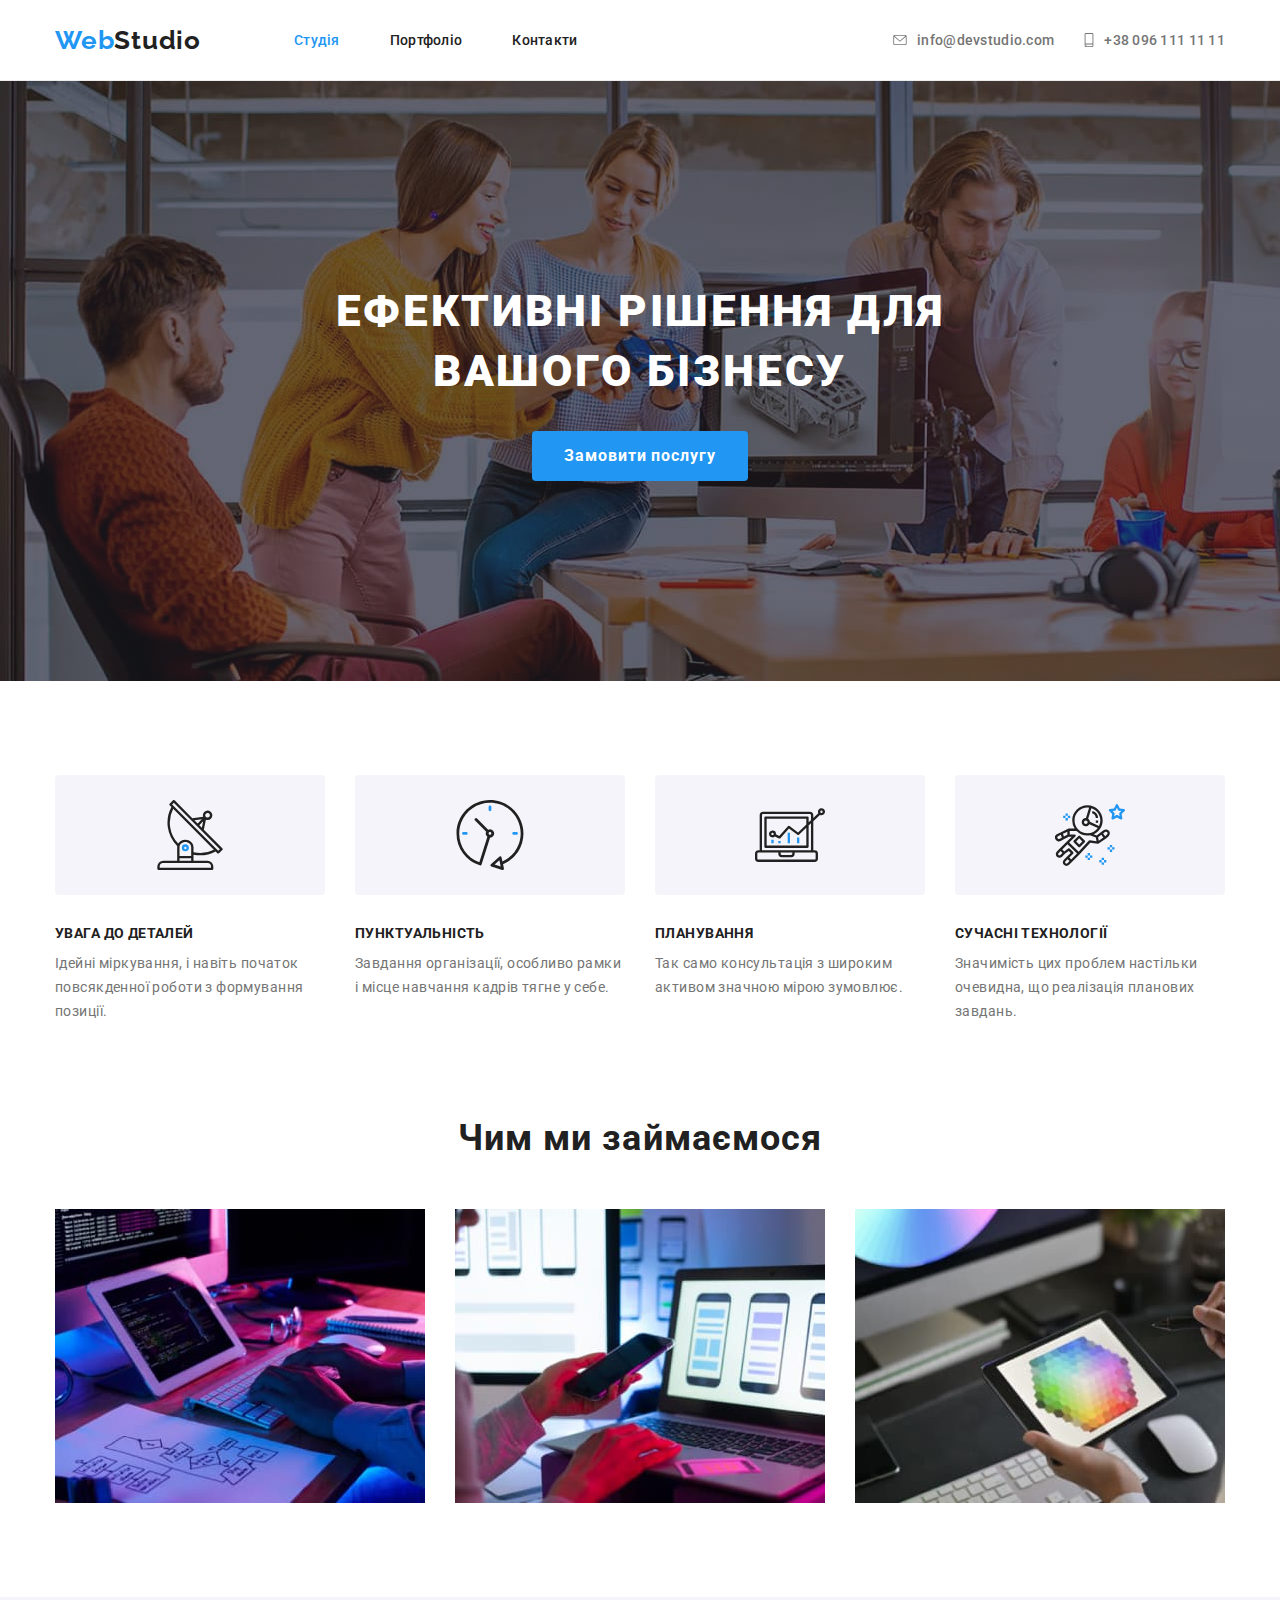
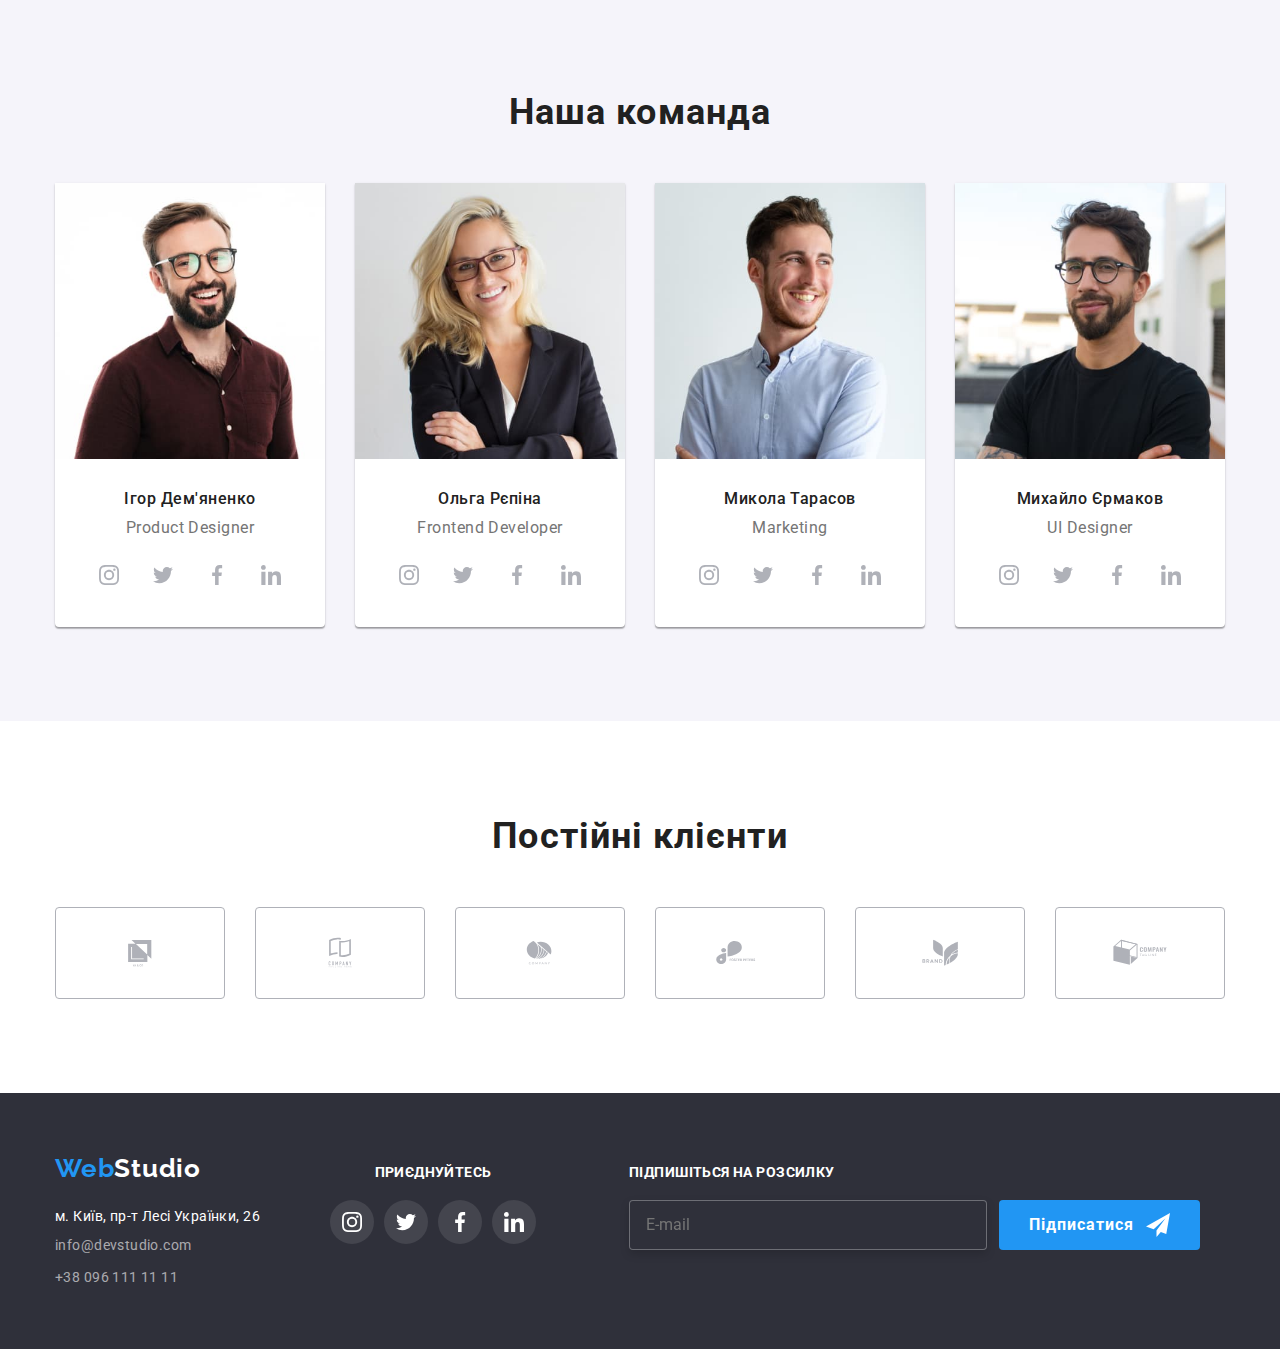
==== commit 815269f8: "add 1 section and footer" ====
--- a/index.html
+++ b/index.html
@@ -413,6 +413,83 @@
       </div>
     </section>
 
-    <script src="./js/mobile-menu.js"></script>
+    <!-- FOOTER -->
+    <footer class="footer section">
+      <div class="container footer-container">
+        <address class="address-info">
+          <div class="address-wrapper">
+            <a href="./index.html" class="logo footer-logo link"
+              >Web<span class="footer-logo-right">Studio</span>
+            </a>
+            <ul class="address-list list">
+              <li class="address-item address-city">
+                <a href="https://goo.gl/maps/gGg8n2LLqevtv5jR8" class="address-link link">
+                  м. Київ, пр-т Лесі Українки, 26
+                </a>
+              </li>
+              <li class="address-item">
+                <a href="mailto:info@devstudio.com" class="address-link address-mail link"
+                  >info@devstudio.com</a
+                >
+              </li>
+              <li class="address-item">
+                <a href="tel:+380961111111" class="address-link address-phone link"
+                  >+38 096 111 11 11</a
+                >
+              </li>
+            </ul>
+          </div>
+
+          <div class="social-wrapper">
+            <b class="social-title">приєднуйтесь</b>
+            <ul class="social-list list">
+              <li class="social-item" aria-label="посилання на Instagram">
+                <a href="#" class="social-link footer-social-link">
+                  <svg class="footer-social-icon" width="20" height="20">
+                    <use href="./images/sprite.svg#instagram"></use>
+                  </svg>
+                </a>
+              </li>
+              <li class="social-item" aria-label="посилання на Twitter">
+                <a href="#" class="social-link footer-social-link">
+                  <svg class="footer-social-icon" width="20" height="20">
+                    <use href="./images/sprite.svg#twitter"></use>
+                  </svg>
+                </a>
+              </li>
+              <li class="social-item" aria-label="посилання на Facebook">
+                <a href="#" class="social-link footer-social-link">
+                  <svg class="footer-social-icon" width="20" height="20">
+                    <use href="./images/sprite.svg#facebook"></use>
+                  </svg>
+                </a>
+              </li>
+              <li class="social-item" aria-label="посилання на LinkedIn">
+                <a href="#" class="social-link footer-social-link">
+                  <svg class="footer-social-icon" width="20" height="20">
+                    <use href="./images/sprite.svg#linkedin"></use>
+                  </svg>
+                </a>
+              </li>
+            </ul>
+          </div>
+        </address>
+
+        <form class="subscribe-form">
+          <b class="subscribe-title">Підпишіться на розсилку</b>
+          <div class="subscribe-wrapper">
+            <label class="subscribe-label" for="">
+              <input class="subscribe-field" type="email" placeholder="E-mail" />
+            </label>
+            <button type="submit" class="subscribe-button">
+              Підписатися
+              <svg class="subscribe-icon" width="24" height="24">
+                <use href="./images/sprite.svg#icon-send"></use>
+              </svg>
+            </button>
+          </div>
+        </form>
+      </div>
+    </footer>
   </body>
 </html>
--- a/css/main.min.css
+++ b/css/main.min.css
@@ -1 +1 @@
-:root{accent-color:#2196f3}body{font-family:"Roboto",sans-serif}h1,h2,h3,h4,p{margin-top:0;margin-bottom:0}img{display:block;width:100%;height:auto}.section{padding-top:60px;padding-bottom:60px}@media screen and (min-width: 1200px){.section{padding-top:94px;padding-bottom:94px}}.list{list-style:none;padding-left:0;margin-top:0;margin-bottom:0}.link{display:block;text-decoration:none}button{cursor:pointer}.container{padding-left:15px;padding-right:15px}@media screen and (min-width: 480px){.container{width:480px;margin-left:auto;margin-right:auto}}@media screen and (min-width: 768px){.container{width:768px}}@media screen and (min-width: 1200px){.container{width:1200px}}.page-header{padding-top:10px;padding-bottom:10px;border-bottom:1px solid #ececec}@media screen and (min-width: 768px){.page-header{padding-top:0;padding-bottom:0}}.page-header-container{display:flex;align-items:center}@media screen and (min-width: 768px){.navigation{display:flex;align-items:center}}.logo{font-family:"Raleway",sans-serif;font-weight:700;font-size:24px;line-height:1.1666666667;letter-spacing:.03em;color:#2196f3}@media screen and (min-width: 768px){.logo{margin-right:87px}}@media screen and (min-width: 1200px){.logo{font-size:26px;line-height:1.1923076923;margin-right:93px}}.logo-right{color:#212121}.menu{display:none}@media screen and (min-width: 768px){.menu{display:flex}}.menu-item:not(:last-child){margin-right:50px}.menu-link{font-family:"Roboto",sans-serif;font-weight:500;font-size:14px;line-height:1.1428571429;letter-spacing:.02em;color:#212121;display:block;padding-top:32px;padding-bottom:32px}.menu-link:hover,.menu-link:focus{color:#2196f3}.link.current{color:#2196f3}.burger-btn{background-color:rgba(0,0,0,0);border:none;padding:0;margin-left:auto}@media screen and (min-width: 768px){.burger-btn{display:none}}.burger-btn-icon{display:block}.contact-list{display:none}@media screen and (min-width: 768px){.contact-list{display:block;margin-left:auto}}@media screen and (min-width: 1200px){.contact-list{display:flex;align-items:center}}.contact-list-item:not(:last-child){margin-bottom:10px}@media screen and (min-width: 1200px){.contact-list-item:not(:last-child){margin-bottom:0;margin-right:30px}}.contact-list-link{font-family:"Roboto",sans-serif;font-weight:500;font-size:12px;line-height:1.1666666667;letter-spacing:.02em;color:#757575;display:flex;align-items:center}@media screen and (min-width: 1200px){.contact-list-link{font-size:14px;line-height:1.1428571429}}.contact-list-link:hover,.contact-list-link:focus{color:#2196f3}.contact-list-icon{margin-right:8px;fill:#757575}@media screen and (min-width: 1200px){.contact-list-icon{margin-right:10px}}.contact-list-link:hover .contact-list-icon,.contact-list-link:focus .contact-list-icon{fill:#2196f3}.hero{padding-top:118px;padding-bottom:118px;background-color:#212121;background-image:linear-gradient(rgba(47, 48, 58, 0.4), rgba(47, 48, 58, 0.4)),url("../images/hero/hero-overlay-mobile.jpg");background-repeat:no-repeat;background-size:cover}@media screen and (min-width: 768px){.hero{background-image:linear-gradient(rgba(47, 48, 58, 0.4), rgba(47, 48, 58, 0.4)),url("../images/hero/hero-overlay-tablet.jpg")}}@media screen and (min-width: 1200px){.hero{padding-top:200px;padding-bottom:200px;background-image:linear-gradient(rgba(47, 48, 58, 0.4), rgba(47, 48, 58, 0.4)),url("../images/hero/hero-overlay-desktop.jpg")}}.hero-container{display:flex;flex-direction:column;align-items:center}.hero-title{font-family:"Roboto",sans-serif;font-weight:900;font-size:26px;line-height:1.6153846154;text-align:center;letter-spacing:.06em;text-transform:uppercase;color:#fff;max-width:360px;margin-bottom:30px}@media screen and (min-width: 1200px){.hero-title{font-size:44px;line-height:1.3636363636;max-width:696px}}.hero-button{font-family:"Roboto",sans-serif;font-weight:700;font-size:16px;line-height:1.875;letter-spacing:.06em;color:#fff;min-width:200px;background-color:#2196f3;padding:10px 24px;border:none;border-radius:4px}@media screen and (min-width: 1200px){.hero-button{min-width:216px;padding:10px 32px}}.hero-button:hover,.hero-button:focus{background-color:#188ce8}@media screen and (min-width: 1200px){.features{padding-bottom:47px}}.features-list{display:flex;flex-wrap:wrap}.features-item{max-width:450px}@media screen and (min-width: 768px){.features-item{width:354px}}@media screen and (min-width: 1200px){.features-item{width:270px}}.features-item:not(:last-child){margin-bottom:30px}@media screen and (min-width: 768px){.features-item:not(:last-child){margin-bottom:0}}@media screen and (min-width: 1200px){.features-item:not(:last-child){margin-right:30px}}@media screen and (min-width: 768px)and (max-width: 1199px){.features-item:nth-child(2n+1){margin-right:30px}}@media screen and (min-width: 768px)and (max-width: 1199px){.features-item:nth-child(-n+2){margin-bottom:30px}}.features-pic{height:120px;background-color:#f5f4fa;display:flex;align-items:center;justify-content:center;margin-bottom:30px;border-radius:4px}.features-list-title{font-family:"Roboto",sans-serif;font-weight:700;font-size:14px;line-height:1.1428571429;text-align:center;letter-spacing:.03em;text-transform:uppercase;color:#212121;margin-bottom:10px}@media screen and (min-width: 1200px){.features-list-title{text-align:start}}.features-list-text{font-family:"Roboto",sans-serif;font-weight:400;font-size:14px;line-height:1.7142857143;letter-spacing:.03em;color:#757575}.works{padding-top:47px}@media screen and (max-width: 1199px){.works{display:none}}.works-title{font-family:"Roboto",sans-serif;font-weight:700;font-size:36px;line-height:1.1666666667;text-align:center;letter-spacing:.03em;color:#212121;margin-bottom:50px}.works-list{display:flex}.works-item{width:370px}.works-item:not(:last-child){margin-right:30px}.team{background-color:#f5f4fa}.team-title{margin-bottom:30px;font-family:"Roboto",sans-serif;font-weight:700;font-size:28px;line-height:1.1785714286;text-align:center;letter-spacing:.03em;color:#212121}@media screen and (min-width: 1200px){.team-title{font-size:36px;line-height:1.1666666667;margin-bottom:50px}}@media screen and (min-width: 768px){.team-list{display:flex;flex-wrap:wrap}}.team-item{max-width:450px;background-color:#fff;box-shadow:0px 1px 3px rgba(0,0,0,.12),0px 1px 1px rgba(0,0,0,.14),0px 2px 1px rgba(0,0,0,.2);border-radius:0px 0px 4px 4px}@media screen and (min-width: 768px){.team-item{width:354px}}@media screen and (min-width: 1200px){.team-item{width:270px}}.team-item:not(:last-child){margin-bottom:30px}@media screen and (min-width: 768px){.team-item:not(:last-child){margin-bottom:0}}@media screen and (min-width: 1200px){.team-item:not(:last-child){margin-right:30px}}@media screen and (min-width: 768px)and (max-width: 1199px){.team-item:nth-child(2n+1){margin-right:30px}}@media screen and (min-width: 768px)and (max-width: 1199px){.team-item:nth-child(-n+2){margin-bottom:30px}}.team-info{padding:30px 10px 24px 10px}@media screen and (min-width: 1200px){.team-info{padding-bottom:30px}}.team-name{margin-bottom:10px;font-family:"Roboto",sans-serif;font-weight:500;font-size:16px;line-height:1.1875;text-align:center;letter-spacing:.03em;color:#212121}.team-job{margin-bottom:16px;font-family:"Roboto",sans-serif;font-weight:400;font-size:16px;line-height:1.1875;text-align:center;letter-spacing:.03em;color:#757575}.social-list{display:flex;justify-content:center}.social-item:not(:last-child){margin-right:10px}.social-link{display:flex;justify-content:center;align-items:center;width:44px;height:44px;border-radius:50%}.social-link:hover,.social-link:focus{background-color:#2196f3}.social-icon{fill:#afb1b8}.social-link:hover .social-icon,.social-link:focus .social-icon{fill:#fff}.clients-title{font-family:"Roboto",sans-serif;font-weight:700;font-size:28px;line-height:1.1785714286;text-align:center;letter-spacing:.03em;color:#212121;margin-bottom:30px}.clients-list{display:flex;flex-wrap:wrap}.clients-item{max-width:210px;border:1px solid #afb1b8;border-radius:4px;padding:16px 67px}.clients-icon{width:106px;height:60px}/*# sourceMappingURL=main.min.css.map */+*{box-sizing:border-box}:root{accent-color:#2196f3}body{font-family:"Roboto",sans-serif}h1,h2,h3,h4,p{margin-top:0;margin-bottom:0}img{display:block;width:100%;height:auto}.section{padding-top:60px;padding-bottom:60px}@media screen and (min-width: 1200px){.section{padding-top:94px;padding-bottom:94px}}.list{list-style:none;padding-left:0;margin-top:0;margin-bottom:0}.link{display:block;text-decoration:none}button{cursor:pointer}.container{padding-left:15px;padding-right:15px}@media screen and (min-width: 480px){.container{width:480px;margin-left:auto;margin-right:auto}}@media screen and (min-width: 768px){.container{width:768px}}@media screen and (min-width: 1200px){.container{width:1200px}}.page-header{padding-top:10px;padding-bottom:10px;border-bottom:1px solid #ececec}@media screen and (min-width: 768px){.page-header{padding-top:0;padding-bottom:0}}.page-header-container{display:flex;align-items:center}@media screen and (min-width: 768px){.navigation{display:flex;align-items:center}}.logo{font-family:"Raleway",sans-serif;font-weight:700;font-size:24px;line-height:1.1666666667;letter-spacing:.03em;color:#2196f3}@media screen and (min-width: 768px){.logo{margin-right:87px}}@media screen and (min-width: 1200px){.logo{font-size:26px;line-height:1.1923076923;margin-right:93px}}.logo-right{color:#212121}.menu{display:none}@media screen and (min-width: 768px){.menu{display:flex}}.menu-item:not(:last-child){margin-right:50px}.menu-link{font-family:"Roboto",sans-serif;font-weight:500;font-size:14px;line-height:1.1428571429;letter-spacing:.02em;color:#212121;display:block;padding-top:32px;padding-bottom:32px}.menu-link:hover,.menu-link:focus{color:#2196f3}.link.current{color:#2196f3}.burger-btn{background-color:rgba(0,0,0,0);border:none;padding:0;margin-left:auto}@media screen and (min-width: 768px){.burger-btn{display:none}}.burger-btn-icon{display:block}.contact-list{display:none}@media screen and (min-width: 768px){.contact-list{display:block;margin-left:auto}}@media screen and (min-width: 1200px){.contact-list{display:flex;align-items:center}}.contact-list-item:not(:last-child){margin-bottom:10px}@media screen and (min-width: 1200px){.contact-list-item:not(:last-child){margin-bottom:0;margin-right:30px}}.contact-list-link{font-family:"Roboto",sans-serif;font-weight:500;font-size:12px;line-height:1.1666666667;letter-spacing:.02em;color:#757575;display:flex;align-items:center}@media screen and (min-width: 1200px){.contact-list-link{font-size:14px;line-height:1.1428571429}}.contact-list-link:hover,.contact-list-link:focus{color:#2196f3}.contact-list-icon{margin-right:8px;fill:#757575}@media screen and (min-width: 1200px){.contact-list-icon{margin-right:10px}}.contact-list-link:hover .contact-list-icon,.contact-list-link:focus .contact-list-icon{fill:#2196f3}.hero{padding-top:118px;padding-bottom:118px;background-color:#212121;background-image:linear-gradient(rgba(47, 48, 58, 0.4), rgba(47, 48, 58, 0.4)),url("../images/hero/hero-overlay-mobile.jpg");background-repeat:no-repeat;background-size:cover}@media screen and (min-width: 768px){.hero{background-image:linear-gradient(rgba(47, 48, 58, 0.4), rgba(47, 48, 58, 0.4)),url("../images/hero/hero-overlay-tablet.jpg")}}@media screen and (min-width: 1200px){.hero{padding-top:200px;padding-bottom:200px;background-image:linear-gradient(rgba(47, 48, 58, 0.4), rgba(47, 48, 58, 0.4)),url("../images/hero/hero-overlay-desktop.jpg")}}.hero-container{display:flex;flex-direction:column;align-items:center}.hero-title{font-family:"Roboto",sans-serif;font-weight:900;font-size:26px;line-height:1.6153846154;text-align:center;letter-spacing:.06em;text-transform:uppercase;color:#fff;max-width:360px;margin-bottom:30px}@media screen and (min-width: 1200px){.hero-title{font-size:44px;line-height:1.3636363636;max-width:696px}}.hero-button{font-family:"Roboto",sans-serif;font-weight:700;font-size:16px;line-height:1.875;letter-spacing:.06em;color:#fff;min-width:200px;background-color:#2196f3;padding:10px 24px;border:none;border-radius:4px}@media screen and (min-width: 1200px){.hero-button{min-width:216px;padding:10px 32px}}.hero-button:hover,.hero-button:focus{background-color:#188ce8}@media screen and (min-width: 1200px){.features{padding-bottom:47px}}.features-list{display:flex;flex-wrap:wrap}.features-item{max-width:450px}@media screen and (min-width: 768px){.features-item{width:354px}}@media screen and (min-width: 1200px){.features-item{width:270px}}.features-item:not(:last-child){margin-bottom:30px}@media screen and (min-width: 768px){.features-item:not(:last-child){margin-bottom:0}}@media screen and (min-width: 1200px){.features-item:not(:last-child){margin-right:30px}}@media screen and (min-width: 768px)and (max-width: 1199px){.features-item:nth-child(2n+1){margin-right:30px}}@media screen and (min-width: 768px)and (max-width: 1199px){.features-item:nth-child(-n+2){margin-bottom:30px}}.features-pic{height:120px;background-color:#f5f4fa;display:flex;align-items:center;justify-content:center;margin-bottom:30px;border-radius:4px}.features-list-title{font-family:"Roboto",sans-serif;font-weight:700;font-size:14px;line-height:1.1428571429;text-align:center;letter-spacing:.03em;text-transform:uppercase;color:#212121;margin-bottom:10px}@media screen and (min-width: 1200px){.features-list-title{text-align:start}}.features-list-text{font-family:"Roboto",sans-serif;font-weight:400;font-size:14px;line-height:1.7142857143;letter-spacing:.03em;color:#757575}.works{padding-top:47px}@media screen and (max-width: 1199px){.works{display:none}}.works-title{font-family:"Roboto",sans-serif;font-weight:700;font-size:36px;line-height:1.1666666667;text-align:center;letter-spacing:.03em;color:#212121;margin-bottom:50px}.works-list{display:flex}.works-item{width:370px}.works-item:not(:last-child){margin-right:30px}.team{background-color:#f5f4fa}.team-title{margin-bottom:30px;font-family:"Roboto",sans-serif;font-weight:700;font-size:28px;line-height:1.1785714286;text-align:center;letter-spacing:.03em;color:#212121}@media screen and (min-width: 1200px){.team-title{font-size:36px;line-height:1.1666666667;margin-bottom:50px}}@media screen and (min-width: 768px){.team-list{display:flex;flex-wrap:wrap}}.team-item{max-width:450px;background-color:#fff;box-shadow:0px 1px 3px rgba(0,0,0,.12),0px 1px 1px rgba(0,0,0,.14),0px 2px 1px rgba(0,0,0,.2);border-radius:0px 0px 4px 4px}@media screen and (min-width: 768px){.team-item{width:354px}}@media screen and (min-width: 1200px){.team-item{width:270px}}.team-item:not(:last-child){margin-bottom:30px}@media screen and (min-width: 768px){.team-item:not(:last-child){margin-bottom:0}}@media screen and (min-width: 1200px){.team-item:not(:last-child){margin-right:30px}}@media screen and (min-width: 768px)and (max-width: 1199px){.team-item:nth-child(2n+1){margin-right:30px}}@media screen and (min-width: 768px)and (max-width: 1199px){.team-item:nth-child(-n+2){margin-bottom:30px}}.team-info{padding:30px 10px 24px 10px}@media screen and (min-width: 1200px){.team-info{padding-bottom:30px}}.team-name{margin-bottom:10px;font-family:"Roboto",sans-serif;font-weight:500;font-size:16px;line-height:1.1875;text-align:center;letter-spacing:.03em;color:#212121}.team-job{margin-bottom:16px;font-family:"Roboto",sans-serif;font-weight:400;font-size:16px;line-height:1.1875;text-align:center;letter-spacing:.03em;color:#757575}.social-list{display:flex;justify-content:center}.social-item:not(:last-child){margin-right:10px}.social-link{display:flex;justify-content:center;align-items:center;width:44px;height:44px;border-radius:50%}.social-link:hover,.social-link:focus{background-color:#2196f3}.social-icon{fill:#afb1b8}.social-link:hover .social-icon,.social-link:focus .social-icon{fill:#fff}.clients-title{font-family:"Roboto",sans-serif;font-weight:700;font-size:28px;line-height:1.1785714286;text-align:center;letter-spacing:.03em;color:#212121;margin-bottom:30px}@media screen and (min-width: 1200px){.clients-title{font-size:36px;line-height:1.1666666667;margin-bottom:50px}}.clients-list{display:flex;flex-wrap:wrap;margin:-15px}.clients-item{width:calc((100% - 60px)/2);height:92px;margin:15px}@media screen and (min-width: 768px){.clients-item{width:calc((100% - 90px)/3)}}@media screen and (min-width: 1200px){.clients-item{width:calc((100% - 180px)/6)}}.clients-link{border:1px solid #afb1b8;border-radius:4px;display:flex;align-items:center;justify-content:center;height:100%}.clients-link:hover,.clients-link:focus{border-color:#2196f3}.clients-icon{width:106px;height:60px;fill:#afb1b8}.clients-link:hover .clients-icon,.clients-link:focus .clients-icon{fill:#2196f3}.footer{background-color:#2f303a;padding-top:60px;padding-bottom:60px}@media screen and (min-width: 1200px){.footer-container{display:flex;align-items:baseline}}.address-info{font-style:normal;margin-bottom:60px;display:flex;flex-direction:column}@media screen and (min-width: 768px){.address-info{flex-direction:row;justify-content:space-around;align-items:baseline}}@media screen and (min-width: 1200px){.address-info{margin-bottom:0;margin-right:93px}}.address-wrapper{display:flex;flex-direction:column;align-items:center}@media screen and (min-width: 1200px){.address-wrapper{align-items:flex-start}}.footer-logo{margin-bottom:20px;margin-right:0}.footer-logo-right{color:#fff}.address-list{display:flex;flex-direction:column;align-items:center;margin-bottom:60px}@media screen and (min-width: 768px){.address-list{margin-bottom:0}}@media screen and (min-width: 1200px){.address-list{align-items:flex-start;margin-right:70px}}.address-item:not(:last-child){margin-bottom:8px}.address-item.address-city{margin-bottom:5px}.address-link{font-family:"Roboto",sans-serif;font-weight:400;font-size:14px;line-height:1.7142857143;letter-spacing:.03em;color:#fff}.address-mail,.address-phone{color:rgba(255,255,255,.6)}.social-title{font-family:"Roboto",sans-serif;font-weight:700;font-size:14px;line-height:1.1428571429;text-align:center;letter-spacing:.03em;text-transform:uppercase;color:#fff;display:block;margin-bottom:20px}.footer-social-link{background-color:rgba(255,255,255,.1)}.footer-social-icon{fill:#fff}.subscribe-form{display:flex;flex-direction:column}.subscribe-wrapper{display:flex;flex-direction:column}@media screen and (min-width: 1200px){.subscribe-wrapper{flex-direction:row}}.subscribe-title{font-family:"Roboto",sans-serif;font-weight:700;font-size:14px;line-height:1.1428571429;text-align:center;letter-spacing:.03em;text-transform:uppercase;color:#fff;display:block;margin-bottom:20px}@media screen and (min-width: 1200px){.subscribe-title{text-align:start}}.subscribe-label{width:100%;max-width:450px;margin-bottom:20px;align-self:center}@media screen and (min-width: 1200px){.subscribe-label{margin-right:12px;margin-bottom:0}}.subscribe-field{display:block;width:100%;max-width:450px;background-color:#2f303a;border:1px solid rgba(255,255,255,.3);filter:drop-shadow(0px 4px 4px rgba(0, 0, 0, 0.15));border-radius:4px;padding:15px 16px;outline:#2196f3}@media screen and (min-width: 1200px){.subscribe-field{max-width:358px;width:358px}}.subscribe-button{font-family:"Roboto",sans-serif;font-weight:700;font-size:16px;line-height:1.875;display:flex;align-items:center;letter-spacing:.06em;color:#fff;gap:12px;background-color:#2196f3;border-radius:4px;border:none;padding:10px 30px;align-self:center}.filter-list{display:flex;flex-wrap:wrap}.filter-btn{padding:6px 22px}/*# sourceMappingURL=main.min.css.map */